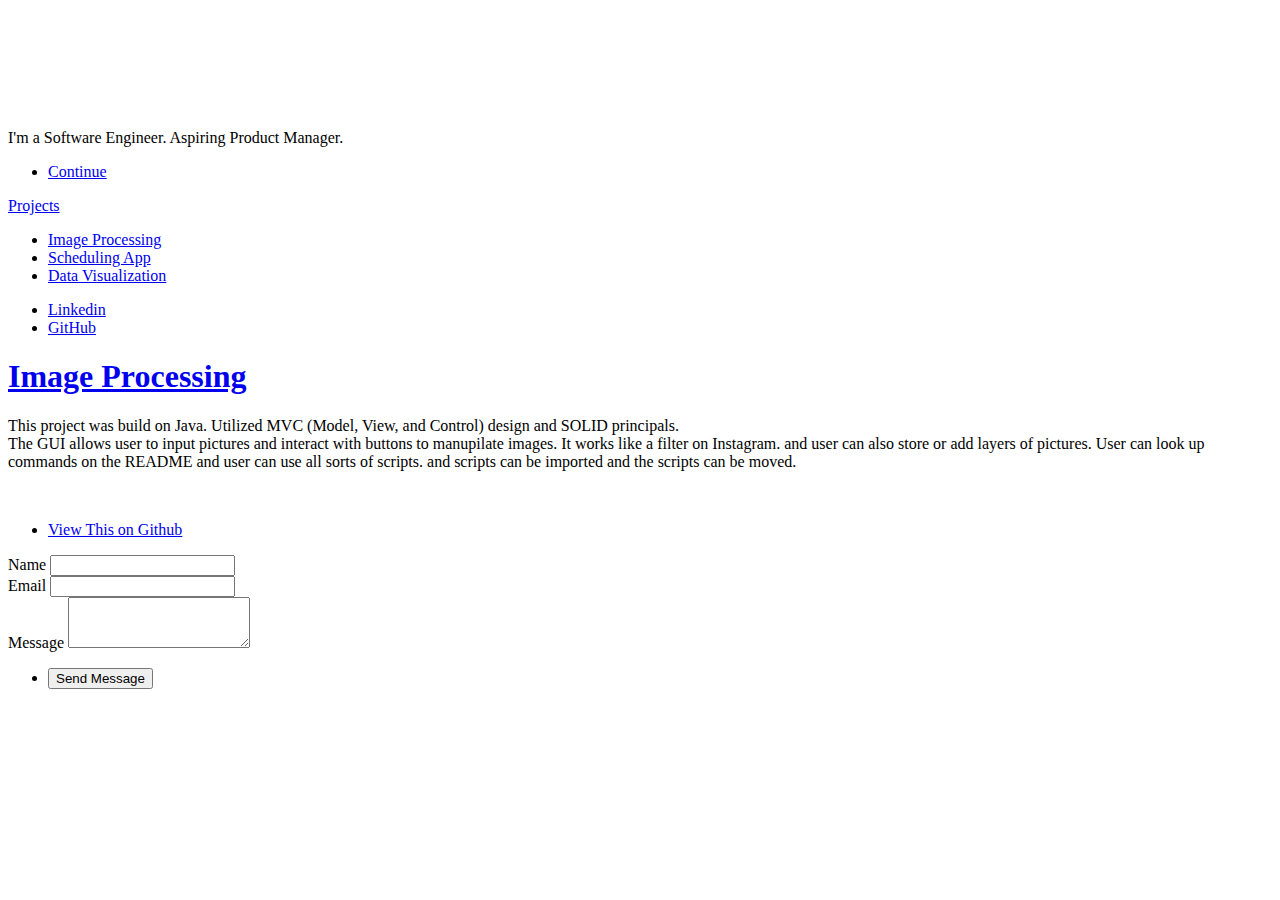
==== index.html @ 99e44b25 "commit" ====
<!DOCTYPE html>
<!--
	Massively by HTML5 UP
	html5up.net | @ajlkn
	Free for personal and commercial use under the CCA 3.0 license (html5up.net/license)
-->
<html>
  <head>
    <title>Katsu Nakanishi</title>
    <link rel="icon" type="image/png" href="images/letter-k.png" />
    <meta charset="utf-8" />
    <meta
      name="viewport"
      content="width=device-width, initial-scale=1, user-scalable=no"
    />
    <link rel="stylesheet" href="assets/css/main.css" />
    <noscript
      ><link rel="stylesheet" href="assets/css/noscript.css"
    /></noscript>
  </head>
  <body class="is-preload">
    <!-- Wrapper -->
    <div id="wrapper" class="fade-in">
      <!-- Intro -->
      <div id="intro">
        <h1>
          <svg
            id="logo"
            width="282"
            height="78"
            viewBox="0 0 282 78"
            fill="none"
            xmlns="http://www.w3.org/2000/svg"
          >
            <path
              d="M41.775 75L11.64 41.61V75H2.08502V1.815H11.64V35.73L41.88 1.815H53.955L20.775 38.46L54.27 75H41.775Z"
              stroke="white"
              stroke-width="3"
            />
            <path
              d="M61.3715 46.02C61.3715 40.14 62.5615 34.995 64.9415 30.585C67.3215 26.105 70.5765 22.64 74.7065 20.19C78.9065 17.74 83.5615 16.515 88.6715 16.515C93.7115 16.515 98.0865 17.6 101.796 19.77C105.506 21.94 108.271 24.67 110.091 27.96V17.46H119.751V75H110.091V64.29C108.201 67.65 105.366 70.45 101.586 72.69C97.8765 74.86 93.5365 75.945 88.5665 75.945C83.4565 75.945 78.8365 74.685 74.7065 72.165C70.5765 69.645 67.3215 66.11 64.9415 61.56C62.5615 57.01 61.3715 51.83 61.3715 46.02ZM110.091 46.125C110.091 41.785 109.216 38.005 107.466 34.785C105.716 31.565 103.336 29.115 100.326 27.435C97.3865 25.685 94.1315 24.81 90.5615 24.81C86.9915 24.81 83.7365 25.65 80.7965 27.33C77.8565 29.01 75.5115 31.46 73.7615 34.68C72.0115 37.9 71.1365 41.68 71.1365 46.02C71.1365 50.43 72.0115 54.28 73.7615 57.57C75.5115 60.79 77.8565 63.275 80.7965 65.025C83.7365 66.705 86.9915 67.545 90.5615 67.545C94.1315 67.545 97.3865 66.705 100.326 65.025C103.336 63.275 105.716 60.79 107.466 57.57C109.216 54.28 110.091 50.465 110.091 46.125Z"
              stroke="white"
              stroke-width="3"
            />
            <path
              d="M147.553 25.335V59.25C147.553 62.05 148.148 64.045 149.338 65.235C150.528 66.355 152.593 66.915 155.533 66.915H162.568V75H153.958C148.638 75 144.648 73.775 141.988 71.325C139.328 68.875 137.998 64.85 137.998 59.25V25.335H130.543V17.46H137.998V2.97H147.553V17.46H162.568V25.335H147.553Z"
              stroke="white"
              stroke-width="3"
            />
            <path
              d="M194.516 75.945C190.106 75.945 186.151 75.21 182.651 73.74C179.151 72.2 176.386 70.1 174.356 67.44C172.326 64.71 171.206 61.595 170.996 58.095H180.866C181.146 60.965 182.476 63.31 184.856 65.13C187.306 66.95 190.491 67.86 194.411 67.86C198.051 67.86 200.921 67.055 203.021 65.445C205.121 63.835 206.171 61.805 206.171 59.355C206.171 56.835 205.051 54.98 202.811 53.79C200.571 52.53 197.106 51.305 192.416 50.115C188.146 48.995 184.646 47.875 181.916 46.755C179.256 45.565 176.946 43.85 174.986 41.61C173.096 39.3 172.151 36.29 172.151 32.58C172.151 29.64 173.026 26.945 174.776 24.495C176.526 22.045 179.011 20.12 182.231 18.72C185.451 17.25 189.126 16.515 193.256 16.515C199.626 16.515 204.771 18.125 208.691 21.345C212.611 24.565 214.711 28.975 214.991 34.575H205.436C205.226 31.565 204.001 29.15 201.761 27.33C199.591 25.51 196.651 24.6 192.941 24.6C189.511 24.6 186.781 25.335 184.751 26.805C182.721 28.275 181.706 30.2 181.706 32.58C181.706 34.47 182.301 36.045 183.491 37.305C184.751 38.495 186.291 39.475 188.111 40.245C190.001 40.945 192.591 41.75 195.881 42.66C200.011 43.78 203.371 44.9 205.961 46.02C208.551 47.07 210.756 48.68 212.576 50.85C214.466 53.02 215.446 55.855 215.516 59.355C215.516 62.505 214.641 65.34 212.891 67.86C211.141 70.38 208.656 72.375 205.436 73.845C202.286 75.245 198.646 75.945 194.516 75.945Z"
              stroke="white"
              stroke-width="3"
            />
            <path
              d="M280.034 17.46V75H270.479V66.495C268.659 69.435 266.104 71.745 262.814 73.425C259.594 75.035 256.024 75.84 252.104 75.84C247.624 75.84 243.599 74.93 240.029 73.11C236.459 71.22 233.624 68.42 231.524 64.71C229.494 61 228.479 56.485 228.479 51.165V17.46H237.929V49.905C237.929 55.575 239.364 59.95 242.234 63.03C245.104 66.04 249.024 67.545 253.994 67.545C259.104 67.545 263.129 65.97 266.069 62.82C269.009 59.67 270.479 55.085 270.479 49.065V17.46H280.034Z"
              stroke="white"
              stroke-width="3"
            />
          </svg>
          <script src="app.js"></script>
        </h1>
        <p>I'm a Software Engineer. Aspiring Product Manager.</p>
        <ul class="actions">
          <li>
            <a
              href="#header"
              class="button icon solid solo fa-arrow-down scrolly"
              >Continue</a
            >
          </li>
        </ul>
      </div>

      <!-- Header -->
      <header id="header">
        <a href="index.html" class="logo">Projects</a>
      </header>

      <!-- Nav -->
      <nav id="nav">
        <ul class="links">
          <li class="active"><a href="index.html">Image Processing</a></li>
          <li><a href="schedule.html">Scheduling App</a></li>
          <li><a href="visualization.html">Data Visualization</a></li>
        </ul>
        <ul class="icons">
          <li>
            <a
              href="https://www.linkedin.com/in/katsu-nakanishi/"
              class="icon brands fa-linkedin"
              ><span class="label">Linkedin</span></a
            >
          </li>
          <li>
            <a href="https://github.com/katsuuuu" class="icon brands fa-github"
              ><span class="label">GitHub</span></a
            >
          </li>
        </ul>
      </nav>

      <!-- Main -->
      <div id="main">
        <!-- Featured Post -->
        <article class="post featured">
          <h1>
            <a href="https://github.com/katsuuuu/Image-Processing"
              >Image Processing</a
            >
          </h1>
          <p>
            This project was build on Java. Utilized MVC (Model, View, and
            Control) design and SOLID principals. <br />
            The GUI allows user to input pictures and interact with buttons to
            manupilate images. It works like a filter on Instagram. and user can
            also store or add layers of pictures. User can look up commands on
            the README and user can use all sorts of scripts. and scripts can be
            imported and the scripts can be moved.
          </p>
          <a class="image main"><img src="images/fish.jpeg" alt="" /></a>
          <a class="image"><img src="images/fishLowest.jpg" alt="" /></a>
          <a class="image"><img src="images/fishBlur.jpg" alt="" /></a>
          <a class="image"><img src="images/fishSharpen.jpg" alt="" /></a>
          <a class="image"><img src="images/fishGreyscale.jpg" alt="" /></a>
          <a class="image"><img src="images/fishSepia.jpg" alt="" /></a>
          <a class="image"><img src="images/fishMosaic10.png" alt="" /></a>
          <a class="image"><img src="images/fishMosaic100.png" alt="" /></a>
          <a class="image"><img src="images/fishMosaic1000.png" alt="" /></a>
          <ul class="actions special">
            <li>
              <a
                href="https://github.com/katsuuuu/Image-Processing"
                class="button large"
                >View This on Github</a
              >
            </li>
          </ul>
        </article>
      </div>

      <!-- Footer -->
      <footer id="footer">
        <section>
          <form
            method="post"
            action="https://formsubmit.co/nakanishi.katsu0804@gmail.com"
          >
            <div class="fields">
              <div class="field">
                <label for="name">Name</label>
                <input type="text" name="name" id="name" />
              </div>
              <div class="field">
                <label for="email">Email</label>
                <input type="text" name="email" id="email" />
              </div>
              <div class="field">
                <label for="message">Message</label>
                <textarea name="message" id="message" rows="3"></textarea>
              </div>
            </div>
            <ul class="actions">
              <li><input type="submit" value="Send Message" /></li>
            </ul>
          </form>
        </section>
      </footer>

      <!-- Copyright -->
      <div id="copyright"></div>
    </div>

    <!-- Scripts -->
    <script src="assets/js/jquery.min.js"></script>
    <script src="assets/js/jquery.scrollex.min.js"></script>
    <script src="assets/js/jquery.scrolly.min.js"></script>
    <script src="assets/js/browser.min.js"></script>
    <script src="assets/js/breakpoints.min.js"></script>
    <script src="assets/js/util.js"></script>
    <script src="assets/js/main.js"></script>
  </body>
</html>
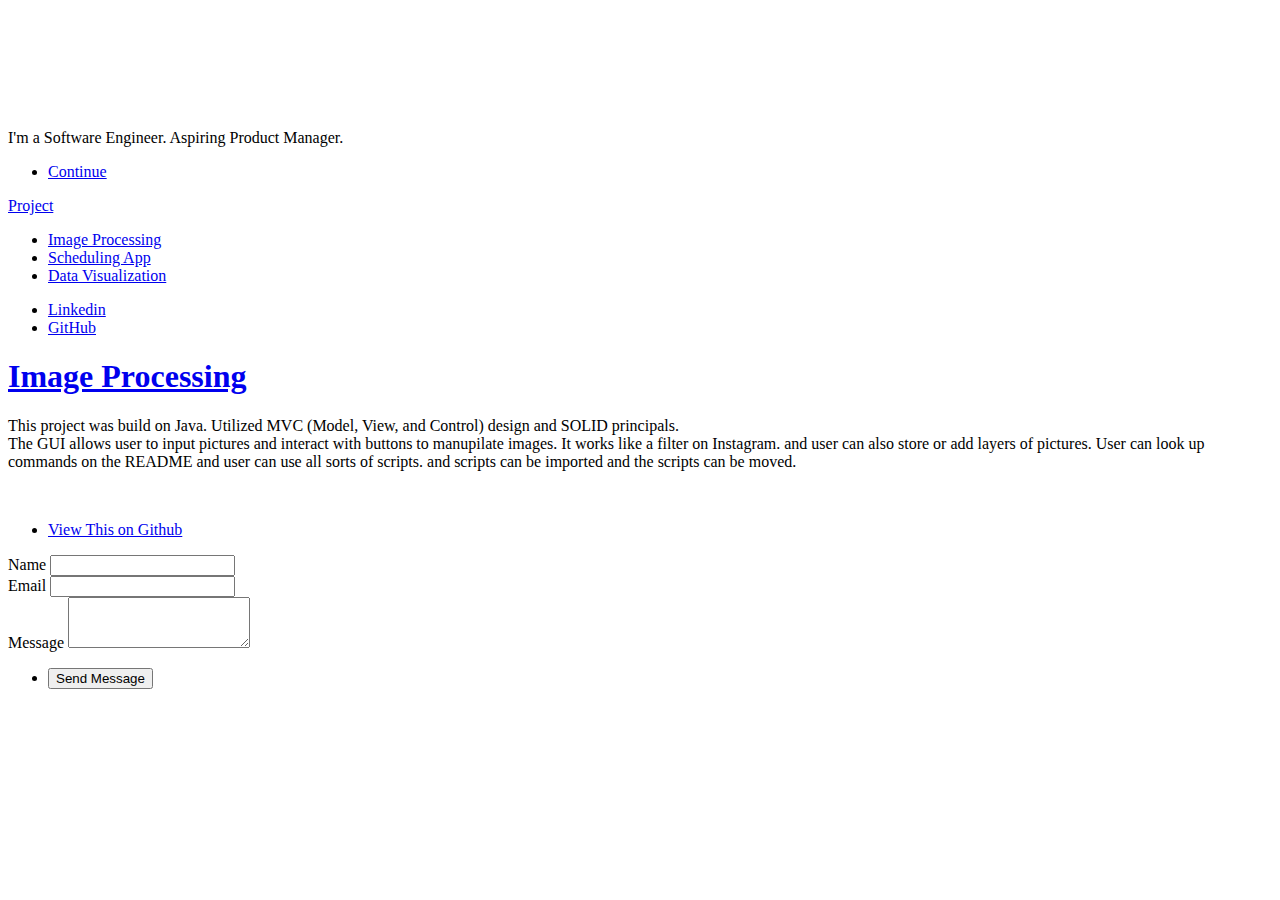
==== commit e733951d: "spell" ====
--- a/index.html
+++ b/index.html
@@ -74,7 +74,7 @@
 
       <!-- Header -->
       <header id="header">
-        <a href="index.html" class="logo">Projects</a>
+        <a href="index.html" class="logo">Project</a>
       </header>
 
       <!-- Nav -->
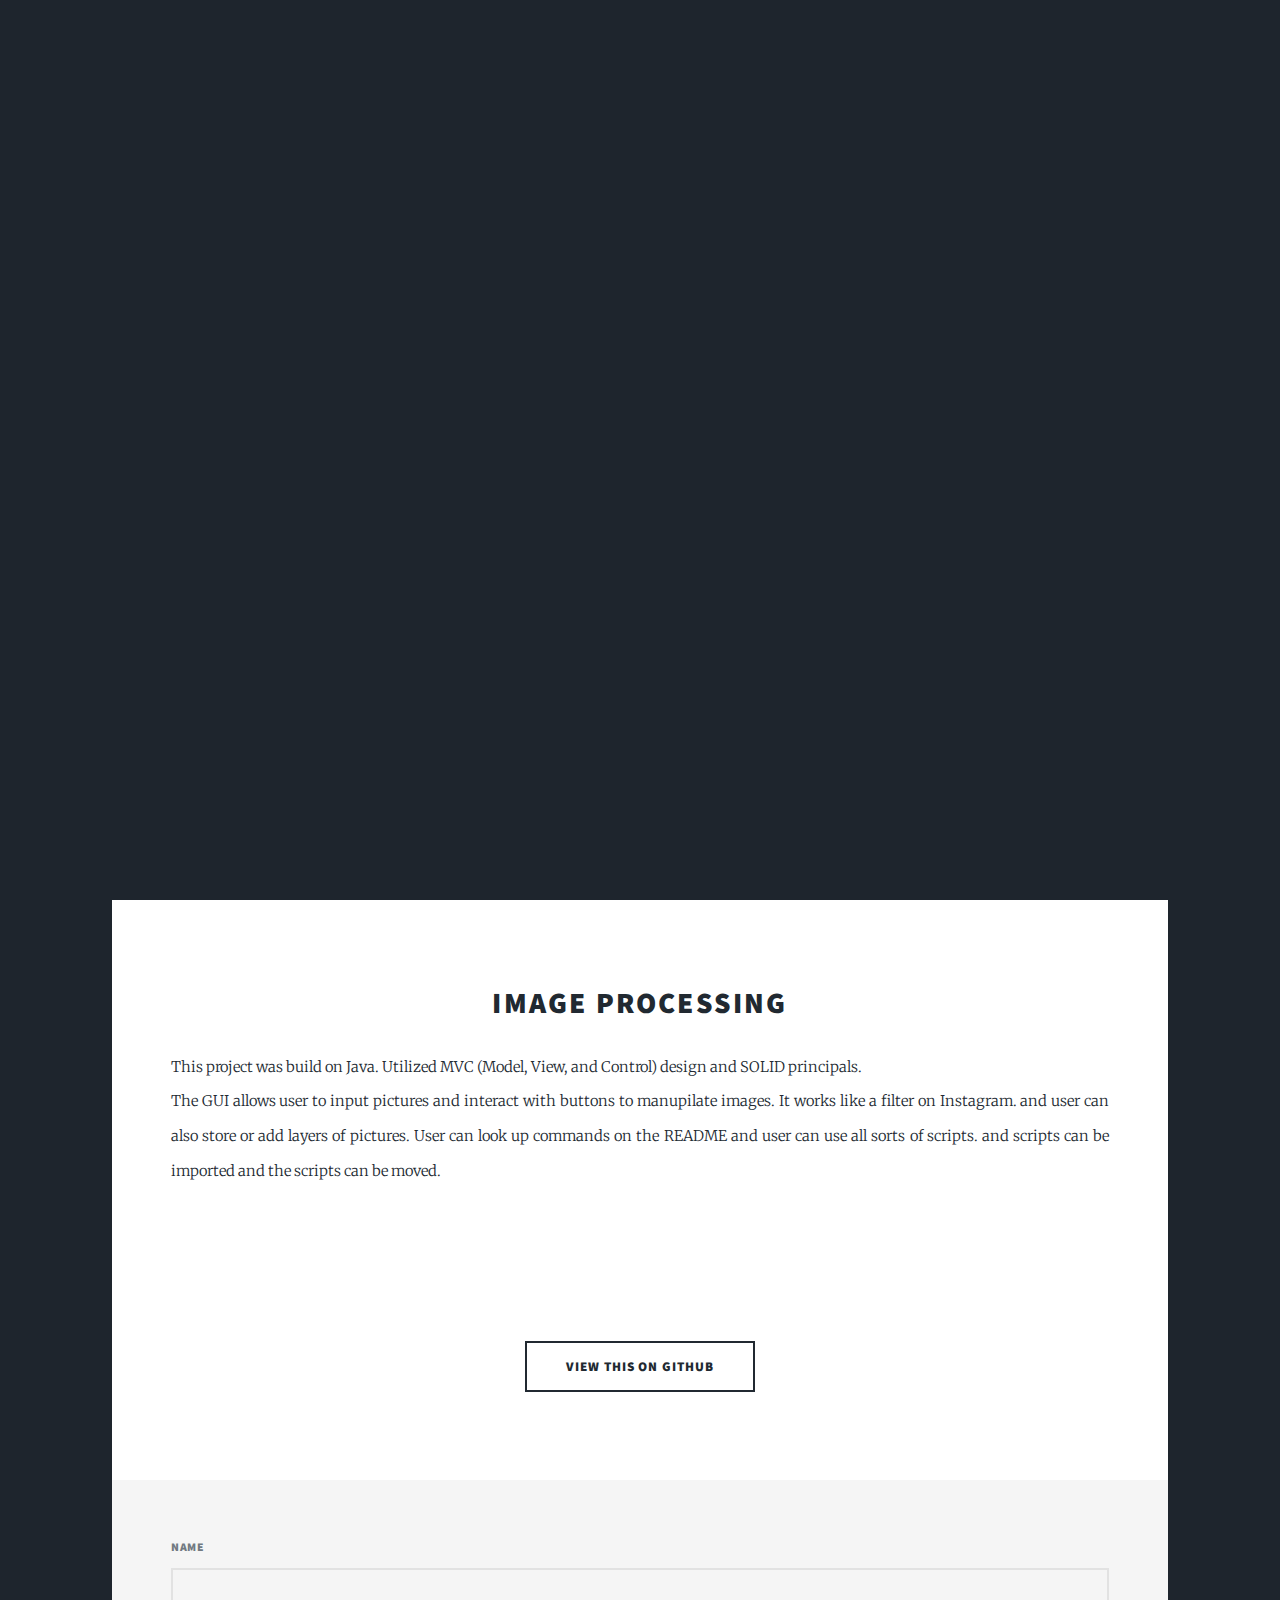
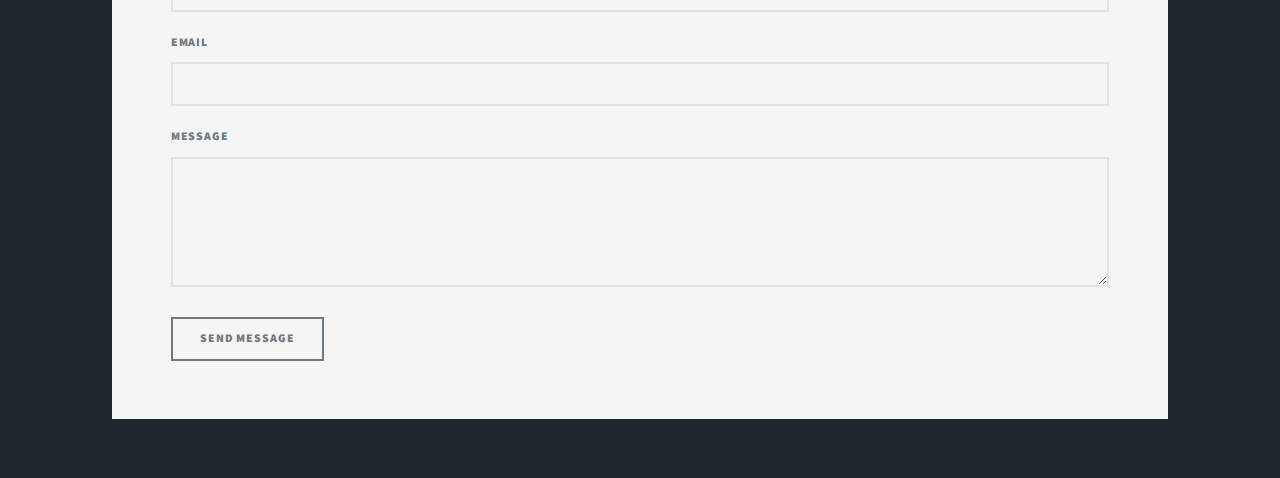
==== commit 5d9db276: "blog" ====
--- a/index.html
+++ b/index.html
@@ -1,12 +1,8 @@
 <!DOCTYPE html>
-<!--
-	Massively by HTML5 UP
-	html5up.net | @ajlkn
-	Free for personal and commercial use under the CCA 3.0 license (html5up.net/license)
--->
+<!-- Hi! -->
 <html>
   <head>
-    <title>Katsu Nakanishi</title>
+    <title>Katsu</title>
     <link rel="icon" type="image/png" href="images/letter-k.png" />
     <meta charset="utf-8" />
     <meta
@@ -60,7 +56,10 @@
           </svg>
           <script src="app.js"></script>
         </h1>
-        <p>I'm a Software Engineer. Aspiring Product Manager.</p>
+        <p>
+          Software Engineer <br />
+          iOS/Android | NFC | Wearable
+        </p>
         <ul class="actions">
           <li>
             <a
@@ -83,6 +82,7 @@
           <li class="active"><a href="index.html">Image Processing</a></li>
           <li><a href="schedule.html">Scheduling App</a></li>
           <li><a href="visualization.html">Data Visualization</a></li>
+          <li><a href="blog.html">Blog</a></li>
         </ul>
         <ul class="icons">
           <li>
@@ -124,9 +124,9 @@
           <a class="image"><img src="images/fishSharpen.jpg" alt="" /></a>
           <a class="image"><img src="images/fishGreyscale.jpg" alt="" /></a>
           <a class="image"><img src="images/fishSepia.jpg" alt="" /></a>
+          <a class="image"><img src="images/fishMosaic1000.png" alt="" /></a>
+          <a class="image"><img src="images/fishMosaic100.png" alt="" /></a>
           <a class="image"><img src="images/fishMosaic10.png" alt="" /></a>
-          <a class="image"><img src="images/fishMosaic100.png" alt="" /></a>
-          <a class="image"><img src="images/fishMosaic1000.png" alt="" /></a>
           <ul class="actions special">
             <li>
               <a
@@ -167,7 +167,6 @@
         </section>
       </footer>
 
-      <!-- Copyright -->
       <div id="copyright"></div>
     </div>
 
--- a/assets/css/main.css
+++ b/assets/css/main.css
@@ -0,0 +1,4851 @@
+@import url(fontawesome-all.min.css);
+@import url("https://fonts.googleapis.com/css?family=Merriweather:300,700,300italic,700italic|Source+Sans+Pro:900");
+
+html,
+body,
+div,
+span,
+applet,
+object,
+iframe,
+h1,
+h2,
+h3,
+h4,
+h5,
+h6,
+p,
+blockquote,
+pre,
+a,
+abbr,
+acronym,
+address,
+big,
+cite,
+code,
+del,
+dfn,
+em,
+img,
+ins,
+kbd,
+q,
+s,
+samp,
+small,
+strike,
+strong,
+sub,
+sup,
+tt,
+var,
+b,
+u,
+i,
+center,
+dl,
+dt,
+dd,
+ol,
+ul,
+li,
+fieldset,
+form,
+label,
+legend,
+table,
+caption,
+tbody,
+tfoot,
+thead,
+tr,
+th,
+td,
+article,
+aside,
+canvas,
+details,
+embed,
+figure,
+figcaption,
+footer,
+header,
+hgroup,
+menu,
+nav,
+output,
+ruby,
+section,
+summary,
+time,
+mark,
+audio,
+video {
+  margin: 0;
+  padding: 0;
+  border: 0;
+  font-size: 100%;
+  font: inherit;
+  vertical-align: baseline;
+}
+
+article,
+aside,
+details,
+figcaption,
+figure,
+footer,
+header,
+hgroup,
+menu,
+nav,
+section {
+  display: block;
+}
+
+body {
+  line-height: 1;
+}
+
+#logo {
+  position: absolute;
+  top: 50%;
+  left: 50%;
+  transform: translate(-50%, -50%);
+  animation: fill 0.3s ease forwards 1.5s;
+}
+
+#logo path:nth-child(1) {
+  stroke-dasharray: 373.59014892578125;
+  stroke-dashoffset: 373.59014892578125;
+  animation: line-anim 1s ease forwards;
+}
+#logo path:nth-child(2) {
+  stroke-dasharray: 369.2812805175781;
+  stroke-dashoffset: 369.2812805175781;
+  animation: line-anim 1s ease forwards 0.3s;
+}
+#logo path:nth-child(3) {
+  stroke-dasharray: 229.6507568359375;
+  stroke-dashoffset: 229.6507568359375;
+  animation: line-anim 1s ease forwards 0.6s;
+}
+#logo path:nth-child(4) {
+  stroke-dasharray: 305.38861083984375;
+  stroke-dashoffset: 305.38861083984375;
+  animation: line-anim 1s ease forwards 0.9s;
+}
+#logo path:nth-child(5) {
+  stroke-dasharray: 307.82635498046875;
+  stroke-dashoffset: 307.82635498046875;
+  animation: line-anim 1s ease forwards 0.9s;
+}
+
+@keyframes line-anim {
+  to {
+    stroke-dashoffset: 0;
+  }
+}
+
+@keyframes fill {
+  from {
+    fill: transparent;
+  }
+  to {
+    fill: white;
+  }
+}
+
+ol,
+ul {
+  list-style: none;
+}
+
+blockquote,
+q {
+  quotes: none;
+}
+
+blockquote:before,
+blockquote:after,
+q:before,
+q:after {
+  content: "";
+  content: none;
+}
+
+table {
+  border-collapse: collapse;
+  border-spacing: 0;
+}
+
+body {
+  -webkit-text-size-adjust: none;
+}
+
+mark {
+  background-color: transparent;
+  color: inherit;
+}
+
+input::-moz-focus-inner {
+  border: 0;
+  padding: 0;
+}
+
+input,
+select,
+textarea {
+  -moz-appearance: none;
+  -webkit-appearance: none;
+  -ms-appearance: none;
+  appearance: none;
+}
+
+/* Basic */
+
+@-ms-viewport {
+  width: device-width;
+}
+
+body {
+  -ms-overflow-style: scrollbar;
+}
+
+@media screen and (max-width: 480px) {
+  html,
+  body {
+    min-width: 320px;
+  }
+}
+
+html {
+  box-sizing: border-box;
+}
+
+*,
+*:before,
+*:after {
+  box-sizing: inherit;
+}
+
+body {
+  background-color: #1e252d;
+}
+
+body.is-preload *,
+body.is-preload *:before,
+body.is-preload *:after {
+  -moz-animation: none !important;
+  -webkit-animation: none !important;
+  -ms-animation: none !important;
+  animation: none !important;
+  -moz-transition: none !important;
+  -webkit-transition: none !important;
+  -ms-transition: none !important;
+  transition: none !important;
+}
+
+/* Type */
+
+html {
+  font-size: 16pt;
+}
+
+@media screen and (max-width: 1680px) {
+  html {
+    font-size: 12pt;
+  }
+}
+
+@media screen and (max-width: 1280px) {
+  html {
+    font-size: 11pt;
+  }
+}
+
+@media screen and (max-width: 360px) {
+  html {
+    font-size: 10pt;
+  }
+}
+
+body {
+  color: #212931;
+}
+
+body,
+input,
+select,
+textarea {
+  font-family: "Merriweather", Georgia, serif;
+  font-weight: 300;
+  font-size: 1rem;
+  line-height: 2.375;
+}
+
+a {
+  -moz-transition: color 0.2s ease-in-out, background-color 0.2s ease-in-out,
+    border-color 0.2s ease-in-out, box-shadow 0.2s ease-in-out;
+  -webkit-transition: color 0.2s ease-in-out, background-color 0.2s ease-in-out,
+    border-color 0.2s ease-in-out, box-shadow 0.2s ease-in-out;
+  -ms-transition: color 0.2s ease-in-out, background-color 0.2s ease-in-out,
+    border-color 0.2s ease-in-out, box-shadow 0.2s ease-in-out;
+  transition: color 0.2s ease-in-out, background-color 0.2s ease-in-out,
+    border-color 0.2s ease-in-out, box-shadow 0.2s ease-in-out;
+  border-bottom: dotted 1px;
+  text-decoration: none;
+}
+
+a:hover {
+  border-bottom-color: transparent;
+}
+
+strong,
+b {
+  font-weight: 600;
+}
+
+em,
+i {
+  font-style: italic;
+}
+
+p {
+  text-align: justify;
+  margin: 0 0 2rem 0;
+}
+
+h1,
+h2,
+h3,
+h4,
+h5,
+h6 {
+  font-family: "Source Sans Pro", Helvetica, sans-serif;
+  font-weight: 900;
+  line-height: 1.5;
+  letter-spacing: 0.075em;
+  text-transform: uppercase;
+  margin: 0 0 1rem 0;
+}
+
+h1 a,
+h2 a,
+h3 a,
+h4 a,
+h5 a,
+h6 a {
+  border-bottom: 0;
+  color: inherit;
+  text-decoration: none;
+}
+
+h1 {
+  font-size: 2rem;
+  line-height: 1.1;
+  margin: 0 0 2rem 0;
+}
+
+h2 {
+  font-size: 1.75rem;
+  line-height: 1.3;
+  margin: 0 0 1.5rem 0;
+}
+
+h3 {
+  font-size: 1.25rem;
+  margin: 0 0 1.5rem 0;
+}
+
+h4 {
+  font-size: 1rem;
+}
+
+h5 {
+  font-size: 0.9rem;
+}
+
+h6 {
+  font-size: 0.8rem;
+}
+
+sub {
+  font-size: 0.8rem;
+  position: relative;
+  top: 0.5rem;
+}
+
+sup {
+  font-size: 0.8rem;
+  position: relative;
+  top: -0.5rem;
+}
+
+blockquote {
+  border-left: solid 4px;
+  font-style: italic;
+  margin: 0 0 2rem 0;
+  padding: 0.5rem 0 0.5rem 2rem;
+}
+
+code {
+  border: solid 2px;
+  font-family: "Courier New", monospace;
+  font-size: 0.9rem;
+  margin: 0 0.25rem;
+  padding: 0.25rem 0.65rem;
+}
+
+pre {
+  -webkit-overflow-scrolling: touch;
+  font-family: "Courier New", monospace;
+  font-size: 0.9rem;
+  margin: 0 0 2rem 0;
+}
+
+pre code {
+  display: block;
+  line-height: 1.75;
+  padding: 1rem 1.5rem;
+  overflow-x: auto;
+}
+
+hr {
+  border: 0;
+  border-bottom: solid 2px;
+  margin: 3rem 0;
+}
+
+hr.major {
+  margin: 5rem 0;
+}
+
+.align-left {
+  text-align: left;
+}
+
+.align-center {
+  text-align: center;
+}
+
+.align-right {
+  text-align: right;
+}
+
+input,
+select,
+textarea {
+  color: #212931;
+}
+
+a {
+  color: #212931;
+  border-bottom-color: rgba(33, 41, 49, 0.5);
+}
+
+a:hover {
+  border-bottom-color: transparent;
+  color: #18bfef !important;
+}
+
+strong,
+b {
+  color: #212931;
+}
+
+h1,
+h2,
+h3,
+h4,
+h5,
+h6 {
+  color: #212931;
+}
+
+blockquote {
+  border-left-color: #eeeeee;
+}
+
+code {
+  background: rgba(220, 220, 220, 0.25);
+  border-color: #eeeeee;
+}
+
+hr {
+  border-bottom-color: #eeeeee;
+}
+
+/* Row */
+
+.row {
+  display: flex;
+  flex-wrap: wrap;
+  box-sizing: border-box;
+  align-items: stretch;
+}
+
+.row > * {
+  box-sizing: border-box;
+}
+
+.row.gtr-uniform > * > :last-child {
+  margin-bottom: 0;
+}
+
+.row.aln-left {
+  justify-content: flex-start;
+}
+
+.row.aln-center {
+  justify-content: center;
+}
+
+.row.aln-right {
+  justify-content: flex-end;
+}
+
+.row.aln-top {
+  align-items: flex-start;
+}
+
+.row.aln-middle {
+  align-items: center;
+}
+
+.row.aln-bottom {
+  align-items: flex-end;
+}
+
+.row > .imp {
+  order: -1;
+}
+
+.row > .col-1 {
+  width: 8.33333%;
+}
+
+.row > .off-1 {
+  margin-left: 8.33333%;
+}
+
+.row > .col-2 {
+  width: 16.66667%;
+}
+
+.row > .off-2 {
+  margin-left: 16.66667%;
+}
+
+.row > .col-3 {
+  width: 25%;
+}
+
+.row > .off-3 {
+  margin-left: 25%;
+}
+
+.row > .col-4 {
+  width: 33.33333%;
+}
+
+.row > .off-4 {
+  margin-left: 33.33333%;
+}
+
+.row > .col-5 {
+  width: 41.66667%;
+}
+
+.row > .off-5 {
+  margin-left: 41.66667%;
+}
+
+.row > .col-6 {
+  width: 50%;
+}
+
+.row > .off-6 {
+  margin-left: 50%;
+}
+
+.row > .col-7 {
+  width: 58.33333%;
+}
+
+.row > .off-7 {
+  margin-left: 58.33333%;
+}
+
+.row > .col-8 {
+  width: 66.66667%;
+}
+
+.row > .off-8 {
+  margin-left: 66.66667%;
+}
+
+.row > .col-9 {
+  width: 75%;
+}
+
+.row > .off-9 {
+  margin-left: 75%;
+}
+
+.row > .col-10 {
+  width: 83.33333%;
+}
+
+.row > .off-10 {
+  margin-left: 83.33333%;
+}
+
+.row > .col-11 {
+  width: 91.66667%;
+}
+
+.row > .off-11 {
+  margin-left: 91.66667%;
+}
+
+.row > .col-12 {
+  width: 100%;
+}
+
+.row > .off-12 {
+  margin-left: 100%;
+}
+
+.row.gtr-0 {
+  margin-top: 0;
+  margin-left: 0rem;
+}
+
+.row.gtr-0 > * {
+  padding: 0 0 0 0rem;
+}
+
+.row.gtr-0.gtr-uniform {
+  margin-top: 0rem;
+}
+
+.row.gtr-0.gtr-uniform > * {
+  padding-top: 0rem;
+}
+
+.row.gtr-25 {
+  margin-top: 0;
+  margin-left: -0.375rem;
+}
+
+.row.gtr-25 > * {
+  padding: 0 0 0 0.375rem;
+}
+
+.row.gtr-25.gtr-uniform {
+  margin-top: -0.375rem;
+}
+
+.row.gtr-25.gtr-uniform > * {
+  padding-top: 0.375rem;
+}
+
+.row.gtr-50 {
+  margin-top: 0;
+  margin-left: -0.75rem;
+}
+
+.row.gtr-50 > * {
+  padding: 0 0 0 0.75rem;
+}
+
+.row.gtr-50.gtr-uniform {
+  margin-top: -0.75rem;
+}
+
+.row.gtr-50.gtr-uniform > * {
+  padding-top: 0.75rem;
+}
+
+.row {
+  margin-top: 0;
+  margin-left: -1.5rem;
+}
+
+.row > * {
+  padding: 0 0 0 1.5rem;
+}
+
+.row.gtr-uniform {
+  margin-top: -1.5rem;
+}
+
+.row.gtr-uniform > * {
+  padding-top: 1.5rem;
+}
+
+.row.gtr-150 {
+  margin-top: 0;
+  margin-left: -2.25rem;
+}
+
+.row.gtr-150 > * {
+  padding: 0 0 0 2.25rem;
+}
+
+.row.gtr-150.gtr-uniform {
+  margin-top: -2.25rem;
+}
+
+.row.gtr-150.gtr-uniform > * {
+  padding-top: 2.25rem;
+}
+
+.row.gtr-200 {
+  margin-top: 0;
+  margin-left: -3rem;
+}
+
+.row.gtr-200 > * {
+  padding: 0 0 0 3rem;
+}
+
+.row.gtr-200.gtr-uniform {
+  margin-top: -3rem;
+}
+
+.row.gtr-200.gtr-uniform > * {
+  padding-top: 3rem;
+}
+
+@media screen and (max-width: 1680px) {
+  .row {
+    display: flex;
+    flex-wrap: wrap;
+    box-sizing: border-box;
+    align-items: stretch;
+  }
+
+  .row > * {
+    box-sizing: border-box;
+  }
+
+  .row.gtr-uniform > * > :last-child {
+    margin-bottom: 0;
+  }
+
+  .row.aln-left {
+    justify-content: flex-start;
+  }
+
+  .row.aln-center {
+    justify-content: center;
+  }
+
+  .row.aln-right {
+    justify-content: flex-end;
+  }
+
+  .row.aln-top {
+    align-items: flex-start;
+  }
+
+  .row.aln-middle {
+    align-items: center;
+  }
+
+  .row.aln-bottom {
+    align-items: flex-end;
+  }
+
+  .row > .imp-xlarge {
+    order: -1;
+  }
+
+  .row > .col-1-xlarge {
+    width: 8.33333%;
+  }
+
+  .row > .off-1-xlarge {
+    margin-left: 8.33333%;
+  }
+
+  .row > .col-2-xlarge {
+    width: 16.66667%;
+  }
+
+  .row > .off-2-xlarge {
+    margin-left: 16.66667%;
+  }
+
+  .row > .col-3-xlarge {
+    width: 25%;
+  }
+
+  .row > .off-3-xlarge {
+    margin-left: 25%;
+  }
+
+  .row > .col-4-xlarge {
+    width: 33.33333%;
+  }
+
+  .row > .off-4-xlarge {
+    margin-left: 33.33333%;
+  }
+
+  .row > .col-5-xlarge {
+    width: 41.66667%;
+  }
+
+  .row > .off-5-xlarge {
+    margin-left: 41.66667%;
+  }
+
+  .row > .col-6-xlarge {
+    width: 50%;
+  }
+
+  .row > .off-6-xlarge {
+    margin-left: 50%;
+  }
+
+  .row > .col-7-xlarge {
+    width: 58.33333%;
+  }
+
+  .row > .off-7-xlarge {
+    margin-left: 58.33333%;
+  }
+
+  .row > .col-8-xlarge {
+    width: 66.66667%;
+  }
+
+  .row > .off-8-xlarge {
+    margin-left: 66.66667%;
+  }
+
+  .row > .col-9-xlarge {
+    width: 75%;
+  }
+
+  .row > .off-9-xlarge {
+    margin-left: 75%;
+  }
+
+  .row > .col-10-xlarge {
+    width: 83.33333%;
+  }
+
+  .row > .off-10-xlarge {
+    margin-left: 83.33333%;
+  }
+
+  .row > .col-11-xlarge {
+    width: 91.66667%;
+  }
+
+  .row > .off-11-xlarge {
+    margin-left: 91.66667%;
+  }
+
+  .row > .col-12-xlarge {
+    width: 100%;
+  }
+
+  .row > .off-12-xlarge {
+    margin-left: 100%;
+  }
+
+  .row.gtr-0 {
+    margin-top: 0;
+    margin-left: 0rem;
+  }
+
+  .row.gtr-0 > * {
+    padding: 0 0 0 0rem;
+  }
+
+  .row.gtr-0.gtr-uniform {
+    margin-top: 0rem;
+  }
+
+  .row.gtr-0.gtr-uniform > * {
+    padding-top: 0rem;
+  }
+
+  .row.gtr-25 {
+    margin-top: 0;
+    margin-left: -0.375rem;
+  }
+
+  .row.gtr-25 > * {
+    padding: 0 0 0 0.375rem;
+  }
+
+  .row.gtr-25.gtr-uniform {
+    margin-top: -0.375rem;
+  }
+
+  .row.gtr-25.gtr-uniform > * {
+    padding-top: 0.375rem;
+  }
+
+  .row.gtr-50 {
+    margin-top: 0;
+    margin-left: -0.75rem;
+  }
+
+  .row.gtr-50 > * {
+    padding: 0 0 0 0.75rem;
+  }
+
+  .row.gtr-50.gtr-uniform {
+    margin-top: -0.75rem;
+  }
+
+  .row.gtr-50.gtr-uniform > * {
+    padding-top: 0.75rem;
+  }
+
+  .row {
+    margin-top: 0;
+    margin-left: -1.5rem;
+  }
+
+  .row > * {
+    padding: 0 0 0 1.5rem;
+  }
+
+  .row.gtr-uniform {
+    margin-top: -1.5rem;
+  }
+
+  .row.gtr-uniform > * {
+    padding-top: 1.5rem;
+  }
+
+  .row.gtr-150 {
+    margin-top: 0;
+    margin-left: -2.25rem;
+  }
+
+  .row.gtr-150 > * {
+    padding: 0 0 0 2.25rem;
+  }
+
+  .row.gtr-150.gtr-uniform {
+    margin-top: -2.25rem;
+  }
+
+  .row.gtr-150.gtr-uniform > * {
+    padding-top: 2.25rem;
+  }
+
+  .row.gtr-200 {
+    margin-top: 0;
+    margin-left: -3rem;
+  }
+
+  .row.gtr-200 > * {
+    padding: 0 0 0 3rem;
+  }
+
+  .row.gtr-200.gtr-uniform {
+    margin-top: -3rem;
+  }
+
+  .row.gtr-200.gtr-uniform > * {
+    padding-top: 3rem;
+  }
+}
+
+@media screen and (max-width: 1280px) {
+  .row {
+    display: flex;
+    flex-wrap: wrap;
+    box-sizing: border-box;
+    align-items: stretch;
+  }
+
+  .row > * {
+    box-sizing: border-box;
+  }
+
+  .row.gtr-uniform > * > :last-child {
+    margin-bottom: 0;
+  }
+
+  .row.aln-left {
+    justify-content: flex-start;
+  }
+
+  .row.aln-center {
+    justify-content: center;
+  }
+
+  .row.aln-right {
+    justify-content: flex-end;
+  }
+
+  .row.aln-top {
+    align-items: flex-start;
+  }
+
+  .row.aln-middle {
+    align-items: center;
+  }
+
+  .row.aln-bottom {
+    align-items: flex-end;
+  }
+
+  .row > .imp-large {
+    order: -1;
+  }
+
+  .row > .col-1-large {
+    width: 8.33333%;
+  }
+
+  .row > .off-1-large {
+    margin-left: 8.33333%;
+  }
+
+  .row > .col-2-large {
+    width: 16.66667%;
+  }
+
+  .row > .off-2-large {
+    margin-left: 16.66667%;
+  }
+
+  .row > .col-3-large {
+    width: 25%;
+  }
+
+  .row > .off-3-large {
+    margin-left: 25%;
+  }
+
+  .row > .col-4-large {
+    width: 33.33333%;
+  }
+
+  .row > .off-4-large {
+    margin-left: 33.33333%;
+  }
+
+  .row > .col-5-large {
+    width: 41.66667%;
+  }
+
+  .row > .off-5-large {
+    margin-left: 41.66667%;
+  }
+
+  .row > .col-6-large {
+    width: 50%;
+  }
+
+  .row > .off-6-large {
+    margin-left: 50%;
+  }
+
+  .row > .col-7-large {
+    width: 58.33333%;
+  }
+
+  .row > .off-7-large {
+    margin-left: 58.33333%;
+  }
+
+  .row > .col-8-large {
+    width: 66.66667%;
+  }
+
+  .row > .off-8-large {
+    margin-left: 66.66667%;
+  }
+
+  .row > .col-9-large {
+    width: 75%;
+  }
+
+  .row > .off-9-large {
+    margin-left: 75%;
+  }
+
+  .row > .col-10-large {
+    width: 83.33333%;
+  }
+
+  .row > .off-10-large {
+    margin-left: 83.33333%;
+  }
+
+  .row > .col-11-large {
+    width: 91.66667%;
+  }
+
+  .row > .off-11-large {
+    margin-left: 91.66667%;
+  }
+
+  .row > .col-12-large {
+    width: 100%;
+  }
+
+  .row > .off-12-large {
+    margin-left: 100%;
+  }
+
+  .row.gtr-0 {
+    margin-top: 0;
+    margin-left: 0rem;
+  }
+
+  .row.gtr-0 > * {
+    padding: 0 0 0 0rem;
+  }
+
+  .row.gtr-0.gtr-uniform {
+    margin-top: 0rem;
+  }
+
+  .row.gtr-0.gtr-uniform > * {
+    padding-top: 0rem;
+  }
+
+  .row.gtr-25 {
+    margin-top: 0;
+    margin-left: -0.375rem;
+  }
+
+  .row.gtr-25 > * {
+    padding: 0 0 0 0.375rem;
+  }
+
+  .row.gtr-25.gtr-uniform {
+    margin-top: -0.375rem;
+  }
+
+  .row.gtr-25.gtr-uniform > * {
+    padding-top: 0.375rem;
+  }
+
+  .row.gtr-50 {
+    margin-top: 0;
+    margin-left: -0.75rem;
+  }
+
+  .row.gtr-50 > * {
+    padding: 0 0 0 0.75rem;
+  }
+
+  .row.gtr-50.gtr-uniform {
+    margin-top: -0.75rem;
+  }
+
+  .row.gtr-50.gtr-uniform > * {
+    padding-top: 0.75rem;
+  }
+
+  .row {
+    margin-top: 0;
+    margin-left: -1.5rem;
+  }
+
+  .row > * {
+    padding: 0 0 0 1.5rem;
+  }
+
+  .row.gtr-uniform {
+    margin-top: -1.5rem;
+  }
+
+  .row.gtr-uniform > * {
+    padding-top: 1.5rem;
+  }
+
+  .row.gtr-150 {
+    margin-top: 0;
+    margin-left: -2.25rem;
+  }
+
+  .row.gtr-150 > * {
+    padding: 0 0 0 2.25rem;
+  }
+
+  .row.gtr-150.gtr-uniform {
+    margin-top: -2.25rem;
+  }
+
+  .row.gtr-150.gtr-uniform > * {
+    padding-top: 2.25rem;
+  }
+
+  .row.gtr-200 {
+    margin-top: 0;
+    margin-left: -3rem;
+  }
+
+  .row.gtr-200 > * {
+    padding: 0 0 0 3rem;
+  }
+
+  .row.gtr-200.gtr-uniform {
+    margin-top: -3rem;
+  }
+
+  .row.gtr-200.gtr-uniform > * {
+    padding-top: 3rem;
+  }
+}
+
+@media screen and (max-width: 980px) {
+  .row {
+    display: flex;
+    flex-wrap: wrap;
+    box-sizing: border-box;
+    align-items: stretch;
+  }
+
+  .row > * {
+    box-sizing: border-box;
+  }
+
+  .row.gtr-uniform > * > :last-child {
+    margin-bottom: 0;
+  }
+
+  .row.aln-left {
+    justify-content: flex-start;
+  }
+
+  .row.aln-center {
+    justify-content: center;
+  }
+
+  .row.aln-right {
+    justify-content: flex-end;
+  }
+
+  .row.aln-top {
+    align-items: flex-start;
+  }
+
+  .row.aln-middle {
+    align-items: center;
+  }
+
+  .row.aln-bottom {
+    align-items: flex-end;
+  }
+
+  .row > .imp-medium {
+    order: -1;
+  }
+
+  .row > .col-1-medium {
+    width: 8.33333%;
+  }
+
+  .row > .off-1-medium {
+    margin-left: 8.33333%;
+  }
+
+  .row > .col-2-medium {
+    width: 16.66667%;
+  }
+
+  .row > .off-2-medium {
+    margin-left: 16.66667%;
+  }
+
+  .row > .col-3-medium {
+    width: 25%;
+  }
+
+  .row > .off-3-medium {
+    margin-left: 25%;
+  }
+
+  .row > .col-4-medium {
+    width: 33.33333%;
+  }
+
+  .row > .off-4-medium {
+    margin-left: 33.33333%;
+  }
+
+  .row > .col-5-medium {
+    width: 41.66667%;
+  }
+
+  .row > .off-5-medium {
+    margin-left: 41.66667%;
+  }
+
+  .row > .col-6-medium {
+    width: 50%;
+  }
+
+  .row > .off-6-medium {
+    margin-left: 50%;
+  }
+
+  .row > .col-7-medium {
+    width: 58.33333%;
+  }
+
+  .row > .off-7-medium {
+    margin-left: 58.33333%;
+  }
+
+  .row > .col-8-medium {
+    width: 66.66667%;
+  }
+
+  .row > .off-8-medium {
+    margin-left: 66.66667%;
+  }
+
+  .row > .col-9-medium {
+    width: 75%;
+  }
+
+  .row > .off-9-medium {
+    margin-left: 75%;
+  }
+
+  .row > .col-10-medium {
+    width: 83.33333%;
+  }
+
+  .row > .off-10-medium {
+    margin-left: 83.33333%;
+  }
+
+  .row > .col-11-medium {
+    width: 91.66667%;
+  }
+
+  .row > .off-11-medium {
+    margin-left: 91.66667%;
+  }
+
+  .row > .col-12-medium {
+    width: 100%;
+  }
+
+  .row > .off-12-medium {
+    margin-left: 100%;
+  }
+
+  .row.gtr-0 {
+    margin-top: 0;
+    margin-left: 0rem;
+  }
+
+  .row.gtr-0 > * {
+    padding: 0 0 0 0rem;
+  }
+
+  .row.gtr-0.gtr-uniform {
+    margin-top: 0rem;
+  }
+
+  .row.gtr-0.gtr-uniform > * {
+    padding-top: 0rem;
+  }
+
+  .row.gtr-25 {
+    margin-top: 0;
+    margin-left: -0.375rem;
+  }
+
+  .row.gtr-25 > * {
+    padding: 0 0 0 0.375rem;
+  }
+
+  .row.gtr-25.gtr-uniform {
+    margin-top: -0.375rem;
+  }
+
+  .row.gtr-25.gtr-uniform > * {
+    padding-top: 0.375rem;
+  }
+
+  .row.gtr-50 {
+    margin-top: 0;
+    margin-left: -0.75rem;
+  }
+
+  .row.gtr-50 > * {
+    padding: 0 0 0 0.75rem;
+  }
+
+  .row.gtr-50.gtr-uniform {
+    margin-top: -0.75rem;
+  }
+
+  .row.gtr-50.gtr-uniform > * {
+    padding-top: 0.75rem;
+  }
+
+  .row {
+    margin-top: 0;
+    margin-left: -1.5rem;
+  }
+
+  .row > * {
+    padding: 0 0 0 1.5rem;
+  }
+
+  .row.gtr-uniform {
+    margin-top: -1.5rem;
+  }
+
+  .row.gtr-uniform > * {
+    padding-top: 1.5rem;
+  }
+
+  .row.gtr-150 {
+    margin-top: 0;
+    margin-left: -2.25rem;
+  }
+
+  .row.gtr-150 > * {
+    padding: 0 0 0 2.25rem;
+  }
+
+  .row.gtr-150.gtr-uniform {
+    margin-top: -2.25rem;
+  }
+
+  .row.gtr-150.gtr-uniform > * {
+    padding-top: 2.25rem;
+  }
+
+  .row.gtr-200 {
+    margin-top: 0;
+    margin-left: -3rem;
+  }
+
+  .row.gtr-200 > * {
+    padding: 0 0 0 3rem;
+  }
+
+  .row.gtr-200.gtr-uniform {
+    margin-top: -3rem;
+  }
+
+  .row.gtr-200.gtr-uniform > * {
+    padding-top: 3rem;
+  }
+}
+
+@media screen and (max-width: 736px) {
+  .row {
+    display: flex;
+    flex-wrap: wrap;
+    box-sizing: border-box;
+    align-items: stretch;
+  }
+
+  .row > * {
+    box-sizing: border-box;
+  }
+
+  .row.gtr-uniform > * > :last-child {
+    margin-bottom: 0;
+  }
+
+  .row.aln-left {
+    justify-content: flex-start;
+  }
+
+  .row.aln-center {
+    justify-content: center;
+  }
+
+  .row.aln-right {
+    justify-content: flex-end;
+  }
+
+  .row.aln-top {
+    align-items: flex-start;
+  }
+
+  .row.aln-middle {
+    align-items: center;
+  }
+
+  .row.aln-bottom {
+    align-items: flex-end;
+  }
+
+  .row > .imp-small {
+    order: -1;
+  }
+
+  .row > .col-1-small {
+    width: 8.33333%;
+  }
+
+  .row > .off-1-small {
+    margin-left: 8.33333%;
+  }
+
+  .row > .col-2-small {
+    width: 16.66667%;
+  }
+
+  .row > .off-2-small {
+    margin-left: 16.66667%;
+  }
+
+  .row > .col-3-small {
+    width: 25%;
+  }
+
+  .row > .off-3-small {
+    margin-left: 25%;
+  }
+
+  .row > .col-4-small {
+    width: 33.33333%;
+  }
+
+  .row > .off-4-small {
+    margin-left: 33.33333%;
+  }
+
+  .row > .col-5-small {
+    width: 41.66667%;
+  }
+
+  .row > .off-5-small {
+    margin-left: 41.66667%;
+  }
+
+  .row > .col-6-small {
+    width: 50%;
+  }
+
+  .row > .off-6-small {
+    margin-left: 50%;
+  }
+
+  .row > .col-7-small {
+    width: 58.33333%;
+  }
+
+  .row > .off-7-small {
+    margin-left: 58.33333%;
+  }
+
+  .row > .col-8-small {
+    width: 66.66667%;
+  }
+
+  .row > .off-8-small {
+    margin-left: 66.66667%;
+  }
+
+  .row > .col-9-small {
+    width: 75%;
+  }
+
+  .row > .off-9-small {
+    margin-left: 75%;
+  }
+
+  .row > .col-10-small {
+    width: 83.33333%;
+  }
+
+  .row > .off-10-small {
+    margin-left: 83.33333%;
+  }
+
+  .row > .col-11-small {
+    width: 91.66667%;
+  }
+
+  .row > .off-11-small {
+    margin-left: 91.66667%;
+  }
+
+  .row > .col-12-small {
+    width: 100%;
+  }
+
+  .row > .off-12-small {
+    margin-left: 100%;
+  }
+
+  .row.gtr-0 {
+    margin-top: 0;
+    margin-left: 0rem;
+  }
+
+  .row.gtr-0 > * {
+    padding: 0 0 0 0rem;
+  }
+
+  .row.gtr-0.gtr-uniform {
+    margin-top: 0rem;
+  }
+
+  .row.gtr-0.gtr-uniform > * {
+    padding-top: 0rem;
+  }
+
+  .row.gtr-25 {
+    margin-top: 0;
+    margin-left: -0.375rem;
+  }
+
+  .row.gtr-25 > * {
+    padding: 0 0 0 0.375rem;
+  }
+
+  .row.gtr-25.gtr-uniform {
+    margin-top: -0.375rem;
+  }
+
+  .row.gtr-25.gtr-uniform > * {
+    padding-top: 0.375rem;
+  }
+
+  .row.gtr-50 {
+    margin-top: 0;
+    margin-left: -0.75rem;
+  }
+
+  .row.gtr-50 > * {
+    padding: 0 0 0 0.75rem;
+  }
+
+  .row.gtr-50.gtr-uniform {
+    margin-top: -0.75rem;
+  }
+
+  .row.gtr-50.gtr-uniform > * {
+    padding-top: 0.75rem;
+  }
+
+  .row {
+    margin-top: 0;
+    margin-left: -1.5rem;
+  }
+
+  .row > * {
+    padding: 0 0 0 1.5rem;
+  }
+
+  .row.gtr-uniform {
+    margin-top: -1.5rem;
+  }
+
+  .row.gtr-uniform > * {
+    padding-top: 1.5rem;
+  }
+
+  .row.gtr-150 {
+    margin-top: 0;
+    margin-left: -2.25rem;
+  }
+
+  .row.gtr-150 > * {
+    padding: 0 0 0 2.25rem;
+  }
+
+  .row.gtr-150.gtr-uniform {
+    margin-top: -2.25rem;
+  }
+
+  .row.gtr-150.gtr-uniform > * {
+    padding-top: 2.25rem;
+  }
+
+  .row.gtr-200 {
+    margin-top: 0;
+    margin-left: -3rem;
+  }
+
+  .row.gtr-200 > * {
+    padding: 0 0 0 3rem;
+  }
+
+  .row.gtr-200.gtr-uniform {
+    margin-top: -3rem;
+  }
+
+  .row.gtr-200.gtr-uniform > * {
+    padding-top: 3rem;
+  }
+}
+
+@media screen and (max-width: 480px) {
+  .row {
+    display: flex;
+    flex-wrap: wrap;
+    box-sizing: border-box;
+    align-items: stretch;
+  }
+
+  .row > * {
+    box-sizing: border-box;
+  }
+
+  .row.gtr-uniform > * > :last-child {
+    margin-bottom: 0;
+  }
+
+  .row.aln-left {
+    justify-content: flex-start;
+  }
+
+  .row.aln-center {
+    justify-content: center;
+  }
+
+  .row.aln-right {
+    justify-content: flex-end;
+  }
+
+  .row.aln-top {
+    align-items: flex-start;
+  }
+
+  .row.aln-middle {
+    align-items: center;
+  }
+
+  .row.aln-bottom {
+    align-items: flex-end;
+  }
+
+  .row > .imp-xsmall {
+    order: -1;
+  }
+
+  .row > .col-1-xsmall {
+    width: 8.33333%;
+  }
+
+  .row > .off-1-xsmall {
+    margin-left: 8.33333%;
+  }
+
+  .row > .col-2-xsmall {
+    width: 16.66667%;
+  }
+
+  .row > .off-2-xsmall {
+    margin-left: 16.66667%;
+  }
+
+  .row > .col-3-xsmall {
+    width: 25%;
+  }
+
+  .row > .off-3-xsmall {
+    margin-left: 25%;
+  }
+
+  .row > .col-4-xsmall {
+    width: 33.33333%;
+  }
+
+  .row > .off-4-xsmall {
+    margin-left: 33.33333%;
+  }
+
+  .row > .col-5-xsmall {
+    width: 41.66667%;
+  }
+
+  .row > .off-5-xsmall {
+    margin-left: 41.66667%;
+  }
+
+  .row > .col-6-xsmall {
+    width: 50%;
+  }
+
+  .row > .off-6-xsmall {
+    margin-left: 50%;
+  }
+
+  .row > .col-7-xsmall {
+    width: 58.33333%;
+  }
+
+  .row > .off-7-xsmall {
+    margin-left: 58.33333%;
+  }
+
+  .row > .col-8-xsmall {
+    width: 66.66667%;
+  }
+
+  .row > .off-8-xsmall {
+    margin-left: 66.66667%;
+  }
+
+  .row > .col-9-xsmall {
+    width: 75%;
+  }
+
+  .row > .off-9-xsmall {
+    margin-left: 75%;
+  }
+
+  .row > .col-10-xsmall {
+    width: 83.33333%;
+  }
+
+  .row > .off-10-xsmall {
+    margin-left: 83.33333%;
+  }
+
+  .row > .col-11-xsmall {
+    width: 91.66667%;
+  }
+
+  .row > .off-11-xsmall {
+    margin-left: 91.66667%;
+  }
+
+  .row > .col-12-xsmall {
+    width: 100%;
+  }
+
+  .row > .off-12-xsmall {
+    margin-left: 100%;
+  }
+
+  .row.gtr-0 {
+    margin-top: 0;
+    margin-left: 0rem;
+  }
+
+  .row.gtr-0 > * {
+    padding: 0 0 0 0rem;
+  }
+
+  .row.gtr-0.gtr-uniform {
+    margin-top: 0rem;
+  }
+
+  .row.gtr-0.gtr-uniform > * {
+    padding-top: 0rem;
+  }
+
+  .row.gtr-25 {
+    margin-top: 0;
+    margin-left: -0.375rem;
+  }
+
+  .row.gtr-25 > * {
+    padding: 0 0 0 0.375rem;
+  }
+
+  .row.gtr-25.gtr-uniform {
+    margin-top: -0.375rem;
+  }
+
+  .row.gtr-25.gtr-uniform > * {
+    padding-top: 0.375rem;
+  }
+
+  .row.gtr-50 {
+    margin-top: 0;
+    margin-left: -0.75rem;
+  }
+
+  .row.gtr-50 > * {
+    padding: 0 0 0 0.75rem;
+  }
+
+  .row.gtr-50.gtr-uniform {
+    margin-top: -0.75rem;
+  }
+
+  .row.gtr-50.gtr-uniform > * {
+    padding-top: 0.75rem;
+  }
+
+  .row {
+    margin-top: 0;
+    margin-left: -1.5rem;
+  }
+
+  .row > * {
+    padding: 0 0 0 1.5rem;
+  }
+
+  .row.gtr-uniform {
+    margin-top: -1.5rem;
+  }
+
+  .row.gtr-uniform > * {
+    padding-top: 1.5rem;
+  }
+
+  .row.gtr-150 {
+    margin-top: 0;
+    margin-left: -2.25rem;
+  }
+
+  .row.gtr-150 > * {
+    padding: 0 0 0 2.25rem;
+  }
+
+  .row.gtr-150.gtr-uniform {
+    margin-top: -2.25rem;
+  }
+
+  .row.gtr-150.gtr-uniform > * {
+    padding-top: 2.25rem;
+  }
+
+  .row.gtr-200 {
+    margin-top: 0;
+    margin-left: -3rem;
+  }
+
+  .row.gtr-200 > * {
+    padding: 0 0 0 3rem;
+  }
+
+  .row.gtr-200.gtr-uniform {
+    margin-top: -3rem;
+  }
+
+  .row.gtr-200.gtr-uniform > * {
+    padding-top: 3rem;
+  }
+}
+
+@media screen and (max-width: 360px) {
+  .row {
+    display: flex;
+    flex-wrap: wrap;
+    box-sizing: border-box;
+    align-items: stretch;
+  }
+
+  .row > * {
+    box-sizing: border-box;
+  }
+
+  .row.gtr-uniform > * > :last-child {
+    margin-bottom: 0;
+  }
+
+  .row.aln-left {
+    justify-content: flex-start;
+  }
+
+  .row.aln-center {
+    justify-content: center;
+  }
+
+  .row.aln-right {
+    justify-content: flex-end;
+  }
+
+  .row.aln-top {
+    align-items: flex-start;
+  }
+
+  .row.aln-middle {
+    align-items: center;
+  }
+
+  .row.aln-bottom {
+    align-items: flex-end;
+  }
+
+  .row > .imp-xxsmall {
+    order: -1;
+  }
+
+  .row > .col-1-xxsmall {
+    width: 8.33333%;
+  }
+
+  .row > .off-1-xxsmall {
+    margin-left: 8.33333%;
+  }
+
+  .row > .col-2-xxsmall {
+    width: 16.66667%;
+  }
+
+  .row > .off-2-xxsmall {
+    margin-left: 16.66667%;
+  }
+
+  .row > .col-3-xxsmall {
+    width: 25%;
+  }
+
+  .row > .off-3-xxsmall {
+    margin-left: 25%;
+  }
+
+  .row > .col-4-xxsmall {
+    width: 33.33333%;
+  }
+
+  .row > .off-4-xxsmall {
+    margin-left: 33.33333%;
+  }
+
+  .row > .col-5-xxsmall {
+    width: 41.66667%;
+  }
+
+  .row > .off-5-xxsmall {
+    margin-left: 41.66667%;
+  }
+
+  .row > .col-6-xxsmall {
+    width: 50%;
+  }
+
+  .row > .off-6-xxsmall {
+    margin-left: 50%;
+  }
+
+  .row > .col-7-xxsmall {
+    width: 58.33333%;
+  }
+
+  .row > .off-7-xxsmall {
+    margin-left: 58.33333%;
+  }
+
+  .row > .col-8-xxsmall {
+    width: 66.66667%;
+  }
+
+  .row > .off-8-xxsmall {
+    margin-left: 66.66667%;
+  }
+
+  .row > .col-9-xxsmall {
+    width: 75%;
+  }
+
+  .row > .off-9-xxsmall {
+    margin-left: 75%;
+  }
+
+  .row > .col-10-xxsmall {
+    width: 83.33333%;
+  }
+
+  .row > .off-10-xxsmall {
+    margin-left: 83.33333%;
+  }
+
+  .row > .col-11-xxsmall {
+    width: 91.66667%;
+  }
+
+  .row > .off-11-xxsmall {
+    margin-left: 91.66667%;
+  }
+
+  .row > .col-12-xxsmall {
+    width: 100%;
+  }
+
+  .row > .off-12-xxsmall {
+    margin-left: 100%;
+  }
+
+  .row.gtr-0 {
+    margin-top: 0;
+    margin-left: 0rem;
+  }
+
+  .row.gtr-0 > * {
+    padding: 0 0 0 0rem;
+  }
+
+  .row.gtr-0.gtr-uniform {
+    margin-top: 0rem;
+  }
+
+  .row.gtr-0.gtr-uniform > * {
+    padding-top: 0rem;
+  }
+
+  .row.gtr-25 {
+    margin-top: 0;
+    margin-left: -0.375rem;
+  }
+
+  .row.gtr-25 > * {
+    padding: 0 0 0 0.375rem;
+  }
+
+  .row.gtr-25.gtr-uniform {
+    margin-top: -0.375rem;
+  }
+
+  .row.gtr-25.gtr-uniform > * {
+    padding-top: 0.375rem;
+  }
+
+  .row.gtr-50 {
+    margin-top: 0;
+    margin-left: -0.75rem;
+  }
+
+  .row.gtr-50 > * {
+    padding: 0 0 0 0.75rem;
+  }
+
+  .row.gtr-50.gtr-uniform {
+    margin-top: -0.75rem;
+  }
+
+  .row.gtr-50.gtr-uniform > * {
+    padding-top: 0.75rem;
+  }
+
+  .row {
+    margin-top: 0;
+    margin-left: -1.5rem;
+  }
+
+  .row > * {
+    padding: 0 0 0 1.5rem;
+  }
+
+  .row.gtr-uniform {
+    margin-top: -1.5rem;
+  }
+
+  .row.gtr-uniform > * {
+    padding-top: 1.5rem;
+  }
+
+  .row.gtr-150 {
+    margin-top: 0;
+    margin-left: -2.25rem;
+  }
+
+  .row.gtr-150 > * {
+    padding: 0 0 0 2.25rem;
+  }
+
+  .row.gtr-150.gtr-uniform {
+    margin-top: -2.25rem;
+  }
+
+  .row.gtr-150.gtr-uniform > * {
+    padding-top: 2.25rem;
+  }
+
+  .row.gtr-200 {
+    margin-top: 0;
+    margin-left: -3rem;
+  }
+
+  .row.gtr-200 > * {
+    padding: 0 0 0 3rem;
+  }
+
+  .row.gtr-200.gtr-uniform {
+    margin-top: -3rem;
+  }
+
+  .row.gtr-200.gtr-uniform > * {
+    padding-top: 3rem;
+  }
+}
+
+/* Box */
+
+.box {
+  border: solid 2px;
+  margin-bottom: 2rem;
+  padding: 1.5rem;
+}
+
+.box > :last-child,
+.box > :last-child > :last-child,
+.box > :last-child > :last-child > :last-child {
+  margin-bottom: 0;
+}
+
+.box.alt {
+  border: 0;
+  border-radius: 0;
+  padding: 0;
+}
+
+.box {
+  border-color: #eeeeee;
+}
+
+/* Button */
+
+input[type="submit"],
+input[type="reset"],
+input[type="button"],
+button,
+.button {
+  -moz-appearance: none;
+  -webkit-appearance: none;
+  -ms-appearance: none;
+  appearance: none;
+  -moz-transition: background-color 0.2s ease-in-out,
+    box-shadow 0.2s ease-in-out, color 0.2s ease-in-out;
+  -webkit-transition: background-color 0.2s ease-in-out,
+    box-shadow 0.2s ease-in-out, color 0.2s ease-in-out;
+  -ms-transition: background-color 0.2s ease-in-out, box-shadow 0.2s ease-in-out,
+    color 0.2s ease-in-out;
+  transition: background-color 0.2s ease-in-out, box-shadow 0.2s ease-in-out,
+    color 0.2s ease-in-out;
+  border: 0;
+  border-radius: 0;
+  cursor: pointer;
+  display: inline-block;
+  font-family: "Source Sans Pro", Helvetica, sans-serif;
+  font-size: 0.8rem;
+  font-weight: 900;
+  letter-spacing: 0.075em;
+  height: 3rem;
+  line-height: 3rem;
+  padding: 0 2rem;
+  text-align: center;
+  text-decoration: none;
+  text-transform: uppercase;
+  white-space: nowrap;
+}
+
+input[type="submit"].icon:before,
+input[type="reset"].icon:before,
+input[type="button"].icon:before,
+button.icon:before,
+.button.icon:before {
+  margin-right: 0.5rem;
+}
+
+input[type="submit"].icon.solo,
+input[type="reset"].icon.solo,
+input[type="button"].icon.solo,
+button.icon.solo,
+.button.icon.solo {
+  position: relative;
+  width: 4rem;
+  height: 4rem;
+  line-height: 4rem;
+  border-radius: 4rem;
+  text-indent: 4rem;
+  overflow: hidden;
+  padding: 0;
+  white-space: nowrap;
+}
+
+input[type="submit"].icon.solo:before,
+input[type="reset"].icon.solo:before,
+input[type="button"].icon.solo:before,
+button.icon.solo:before,
+.button.icon.solo:before {
+  position: absolute;
+  display: block;
+  top: 0;
+  left: 0;
+  width: inherit;
+  height: inherit;
+  line-height: inherit;
+  font-size: 1.25rem;
+  margin-right: 0;
+  text-align: center;
+  text-indent: 0;
+}
+
+input[type="submit"].fit,
+input[type="reset"].fit,
+input[type="button"].fit,
+button.fit,
+.button.fit {
+  width: 100%;
+}
+
+input[type="submit"].small,
+input[type="reset"].small,
+input[type="button"].small,
+button.small,
+.button.small {
+  font-size: 0.7rem;
+  height: 2.5rem;
+  line-height: 2.5rem;
+  padding: 0 1.5rem;
+}
+
+input[type="submit"].large,
+input[type="reset"].large,
+input[type="button"].large,
+button.large,
+.button.large {
+  font-size: 0.9rem;
+  height: 3.5rem;
+  line-height: 3.5rem;
+  padding: 0 2.75rem;
+}
+
+@media screen and (max-width: 980px) {
+  input[type="submit"],
+  input[type="reset"],
+  input[type="button"],
+  button,
+  .button {
+    font-size: 0.9rem;
+    height: 3.25rem;
+    line-height: 3.25rem;
+  }
+
+  input[type="submit"].large,
+  input[type="reset"].large,
+  input[type="button"].large,
+  button.large,
+  .button.large {
+    font-size: 1rem;
+    height: 3.75rem;
+    line-height: 3.75rem;
+  }
+}
+
+input[type="submit"].disabled,
+input[type="submit"]:disabled,
+input[type="reset"].disabled,
+input[type="reset"]:disabled,
+input[type="button"].disabled,
+input[type="button"]:disabled,
+button.disabled,
+button:disabled,
+.button.disabled,
+.button:disabled {
+  pointer-events: none;
+  opacity: 0.25;
+}
+
+input[type="submit"],
+input[type="reset"],
+input[type="button"],
+button,
+.button {
+  background-color: transparent;
+  box-shadow: inset 0 0 0 2px #212931;
+  color: #212931 !important;
+}
+
+input[type="submit"]:hover,
+input[type="reset"]:hover,
+input[type="button"]:hover,
+button:hover,
+.button:hover {
+  box-shadow: inset 0 0 0 2px #18bfef;
+  color: #18bfef !important;
+}
+
+input[type="submit"].primary,
+input[type="reset"].primary,
+input[type="button"].primary,
+button.primary,
+.button.primary {
+  background-color: #212931;
+  box-shadow: none;
+  color: #ffffff !important;
+}
+
+input[type="submit"].primary:hover,
+input[type="reset"].primary:hover,
+input[type="button"].primary:hover,
+button.primary:hover,
+.button.primary:hover {
+  background-color: #18bfef;
+}
+
+/* Form */
+
+form {
+  margin: 0 0 2rem 0;
+}
+
+form > :last-child {
+  margin-bottom: 0;
+}
+
+form > .fields {
+  display: -moz-flex;
+  display: -webkit-flex;
+  display: -ms-flex;
+  display: flex;
+  -moz-flex-wrap: wrap;
+  -webkit-flex-wrap: wrap;
+  -ms-flex-wrap: wrap;
+  flex-wrap: wrap;
+  width: calc(100% + 3rem);
+  margin: -1.5rem 0 2rem -1.5rem;
+}
+
+form > .fields > .field {
+  -moz-flex-grow: 0;
+  -webkit-flex-grow: 0;
+  -ms-flex-grow: 0;
+  flex-grow: 0;
+  -moz-flex-shrink: 0;
+  -webkit-flex-shrink: 0;
+  -ms-flex-shrink: 0;
+  flex-shrink: 0;
+  padding: 1.5rem 0 0 1.5rem;
+  width: calc(100% - 1.5rem);
+}
+
+form > .fields > .field.half {
+  width: calc(50% - 0.75rem);
+}
+
+form > .fields > .field.third {
+  width: calc(100% / 3 - 0.5rem);
+}
+
+form > .fields > .field.quarter {
+  width: calc(25% - 0.375rem);
+}
+
+@media screen and (max-width: 480px) {
+  form > .fields {
+    width: calc(100% + 3rem);
+    margin: -1.5rem 0 2rem -1.5rem;
+  }
+
+  form > .fields > .field {
+    padding: 1.5rem 0 0 1.5rem;
+    width: calc(100% - 1.5rem);
+  }
+
+  form > .fields > .field.half {
+    width: calc(100% - 1.5rem);
+  }
+
+  form > .fields > .field.third {
+    width: calc(100% - 1.5rem);
+  }
+
+  form > .fields > .field.quarter {
+    width: calc(100% - 1.5rem);
+  }
+}
+
+label {
+  display: block;
+  font-family: "Source Sans Pro", Helvetica, sans-serif;
+  font-weight: 900;
+  line-height: 1.5;
+  letter-spacing: 0.075em;
+  font-size: 0.8rem;
+  text-transform: uppercase;
+  margin: 0 0 0.75rem 0;
+}
+
+@media screen and (max-width: 980px) {
+  label {
+    font-size: 0.9rem;
+  }
+}
+
+input[type="text"],
+input[type="password"],
+input[type="email"],
+select,
+textarea {
+  -moz-appearance: none;
+  -webkit-appearance: none;
+  -ms-appearance: none;
+  appearance: none;
+  background: transparent;
+  border-radius: 0;
+  border: solid 2px;
+  color: inherit;
+  display: block;
+  outline: 0;
+  padding: 0 1rem;
+  text-decoration: none;
+  width: 100%;
+}
+
+input[type="text"]:invalid,
+input[type="password"]:invalid,
+input[type="email"]:invalid,
+select:invalid,
+textarea:invalid {
+  box-shadow: none;
+}
+
+select {
+  background-size: 1.25rem;
+  background-repeat: no-repeat;
+  background-position: calc(100% - 1rem) center;
+  height: 3rem;
+  padding-right: 3rem;
+  text-overflow: ellipsis;
+}
+
+select:focus::-ms-value {
+  background-color: transparent;
+}
+
+select::-ms-expand {
+  display: none;
+}
+
+input[type="text"],
+input[type="password"],
+input[type="email"],
+select {
+  height: 3rem;
+}
+
+textarea {
+  padding: 0.75rem 1rem;
+}
+
+input[type="checkbox"],
+input[type="radio"] {
+  -moz-appearance: none;
+  -webkit-appearance: none;
+  -ms-appearance: none;
+  appearance: none;
+  display: block;
+  float: left;
+  margin-right: -2rem;
+  opacity: 0;
+  width: 1rem;
+  z-index: -1;
+}
+
+input[type="checkbox"] + label,
+input[type="radio"] + label {
+  text-decoration: none;
+  cursor: pointer;
+  display: inline-block;
+  font-size: 1rem;
+  letter-spacing: 0;
+  font-family: "Merriweather", Georgia, serif;
+  text-transform: none;
+  font-weight: 300;
+  padding-left: 2.8rem;
+  padding-right: 1rem;
+  position: relative;
+}
+
+input[type="checkbox"] + label:before,
+input[type="radio"] + label:before {
+  -moz-osx-font-smoothing: grayscale;
+  -webkit-font-smoothing: antialiased;
+  display: inline-block;
+  font-style: normal;
+  font-variant: normal;
+  text-rendering: auto;
+  line-height: 1;
+  text-transform: none !important;
+  font-family: "Font Awesome 5 Free";
+  font-weight: 900;
+}
+
+input[type="checkbox"] + label:before,
+input[type="radio"] + label:before {
+  border-radius: 0;
+  border: solid 2px;
+  content: "";
+  display: inline-block;
+  font-size: 0.8rem;
+  height: 1.8rem;
+  left: 0;
+  line-height: 1.65rem;
+  position: absolute;
+  text-align: center;
+  top: -0.125rem;
+  width: 1.8rem;
+}
+
+input[type="checkbox"]:checked + label:before,
+input[type="radio"]:checked + label:before {
+  content: "\f00c";
+}
+
+input[type="checkbox"] + label:before {
+  border-radius: 0;
+}
+
+input[type="radio"] + label:before {
+  border-radius: 100%;
+}
+
+::-webkit-input-placeholder {
+  opacity: 1;
+}
+
+:-moz-placeholder {
+  opacity: 1;
+}
+
+::-moz-placeholder {
+  opacity: 1;
+}
+
+:-ms-input-placeholder {
+  opacity: 1;
+}
+
+label {
+  color: #212931;
+}
+
+input[type="text"],
+input[type="password"],
+input[type="email"],
+select,
+textarea {
+  border-color: #eeeeee;
+}
+
+input[type="text"]:focus,
+input[type="password"]:focus,
+input[type="email"]:focus,
+select:focus,
+textarea:focus {
+  border-color: #18bfef;
+}
+
+select {
+  background-image: url("data:image/svg+xml;charset=utf8,%3Csvg xmlns='http://www.w3.org/2000/svg' width='40' height='40' preserveAspectRatio='none' viewBox='0 0 40 40'%3E%3Cpath d='M9.4,12.3l10.4,10.4l10.4-10.4c0.2-0.2,0.5-0.4,0.9-0.4c0.3,0,0.6,0.1,0.9,0.4l3.3,3.3c0.2,0.2,0.4,0.5,0.4,0.9 c0,0.4-0.1,0.6-0.4,0.9L20.7,31.9c-0.2,0.2-0.5,0.4-0.9,0.4c-0.3,0-0.6-0.1-0.9-0.4L4.3,17.3c-0.2-0.2-0.4-0.5-0.4-0.9 c0-0.4,0.1-0.6,0.4-0.9l3.3-3.3c0.2-0.2,0.5-0.4,0.9-0.4S9.1,12.1,9.4,12.3z' fill='%23eeeeee' /%3E%3C/svg%3E");
+}
+
+select option {
+  background-color: #ffffff;
+  color: #212931;
+}
+
+.select-wrapper:before {
+  color: #eeeeee;
+}
+
+input[type="checkbox"] + label,
+input[type="radio"] + label {
+  color: #212931;
+}
+
+input[type="checkbox"] + label:before,
+input[type="radio"] + label:before {
+  border-color: #eeeeee;
+}
+
+input[type="checkbox"]:checked + label:before,
+input[type="radio"]:checked + label:before {
+  background-color: #212931;
+  border-color: #212931;
+  color: #ffffff;
+}
+
+input[type="checkbox"]:focus + label:before,
+input[type="radio"]:focus + label:before {
+  border-color: #18bfef;
+}
+
+::-webkit-input-placeholder {
+  color: #909498 !important;
+}
+
+:-moz-placeholder {
+  color: #909498 !important;
+}
+
+::-moz-placeholder {
+  color: #909498 !important;
+}
+
+:-ms-input-placeholder {
+  color: #909498 !important;
+}
+
+.formerize-placeholder {
+  color: #909498 !important;
+}
+
+/* Icon */
+
+.icon {
+  text-decoration: none;
+  border-bottom: none;
+  position: relative;
+}
+
+.icon:before {
+  -moz-osx-font-smoothing: grayscale;
+  -webkit-font-smoothing: antialiased;
+  display: inline-block;
+  font-style: normal;
+  font-variant: normal;
+  text-rendering: auto;
+  line-height: 1;
+  text-transform: none !important;
+  font-family: "Font Awesome 5 Free";
+  font-weight: 400;
+}
+
+.icon > .label {
+  display: none;
+}
+
+.icon:before {
+  line-height: inherit;
+}
+
+.icon.solid:before {
+  font-weight: 900;
+}
+
+.icon.brands:before {
+  font-family: "Font Awesome 5 Brands";
+}
+
+/* Image */
+
+.image {
+  border: 0;
+  display: inline-block;
+  position: relative;
+}
+
+.image img {
+  display: block;
+}
+
+.image.left,
+.image.right {
+  max-width: 40%;
+}
+
+.image.left img,
+.image.right img {
+  width: 100%;
+}
+
+.image.left {
+  float: left;
+  margin: 0 2rem 2rem 0;
+  top: 0.75rem;
+}
+
+.image.right {
+  float: right;
+  margin: 0 0 2rem 2rem;
+  top: 0.75rem;
+}
+
+.image.fit {
+  display: block;
+  margin: 2.5rem 0;
+  width: 100%;
+}
+
+.image.fit:first-child {
+  margin-top: 0;
+}
+
+.image.fit img {
+  width: 100%;
+}
+
+.image.main {
+  display: block;
+  margin: 4rem 0;
+  width: 100%;
+}
+
+.image.main:first-child {
+  margin-top: 0;
+}
+
+.image.main img {
+  width: 100%;
+}
+
+@media screen and (max-width: 736px) {
+  .image.fit {
+    margin: 2rem 0;
+  }
+
+  .image.main {
+    margin: 2rem 0;
+  }
+}
+
+a.image {
+  overflow: hidden;
+}
+
+a.image img {
+  -moz-transition: -moz-transform 0.2s ease-out;
+  -webkit-transition: -webkit-transform 0.2s ease-out;
+  -ms-transition: -ms-transform 0.2s ease-out;
+  transition: transform 0.2s ease-out;
+}
+
+a.image:hover img {
+  -moz-transform: scale(1.05);
+  -webkit-transform: scale(1.05);
+  -ms-transform: scale(1.05);
+  transform: scale(1.05);
+}
+
+/* Actions */
+
+ul.actions {
+  display: -moz-flex;
+  display: -webkit-flex;
+  display: -ms-flex;
+  display: flex;
+  cursor: default;
+  list-style: none;
+  margin-left: -1rem;
+  padding-left: 0;
+}
+
+ul.actions li {
+  padding: 0 0 0 1rem;
+  vertical-align: middle;
+}
+
+ul.actions.special {
+  -moz-justify-content: center;
+  -webkit-justify-content: center;
+  -ms-justify-content: center;
+  justify-content: center;
+  width: 100%;
+  margin-left: 0;
+}
+
+ul.actions.special li:first-child {
+  padding-left: 0;
+}
+
+ul.actions.stacked {
+  -moz-flex-direction: column;
+  -webkit-flex-direction: column;
+  -ms-flex-direction: column;
+  flex-direction: column;
+  margin-left: 0;
+}
+
+ul.actions.stacked li {
+  padding: 1.3rem 0 0 0;
+}
+
+ul.actions.stacked li:first-child {
+  padding-top: 0;
+}
+
+ul.actions.fit {
+  width: calc(100% + 1rem);
+}
+
+ul.actions.fit li {
+  -moz-flex-grow: 1;
+  -webkit-flex-grow: 1;
+  -ms-flex-grow: 1;
+  flex-grow: 1;
+  -moz-flex-shrink: 1;
+  -webkit-flex-shrink: 1;
+  -ms-flex-shrink: 1;
+  flex-shrink: 1;
+  width: 100%;
+}
+
+ul.actions.fit li > * {
+  width: 100%;
+}
+
+ul.actions.fit.stacked {
+  width: 100%;
+}
+
+@media screen and (max-width: 480px) {
+  ul.actions:not(.fixed) {
+    -moz-flex-direction: column;
+    -webkit-flex-direction: column;
+    -ms-flex-direction: column;
+    flex-direction: column;
+    margin-left: 0;
+    width: 100% !important;
+  }
+
+  ul.actions:not(.fixed) li {
+    -moz-flex-grow: 1;
+    -webkit-flex-grow: 1;
+    -ms-flex-grow: 1;
+    flex-grow: 1;
+    -moz-flex-shrink: 1;
+    -webkit-flex-shrink: 1;
+    -ms-flex-shrink: 1;
+    flex-shrink: 1;
+    padding: 1rem 0 0 0;
+    text-align: center;
+    width: 100%;
+  }
+
+  ul.actions:not(.fixed) li > * {
+    width: 100%;
+  }
+
+  ul.actions:not(.fixed) li:first-child {
+    padding-top: 0;
+  }
+
+  ul.actions:not(.fixed) li input[type="submit"],
+  ul.actions:not(.fixed) li input[type="reset"],
+  ul.actions:not(.fixed) li input[type="button"],
+  ul.actions:not(.fixed) li button,
+  ul.actions:not(.fixed) li .button {
+    width: 100%;
+  }
+
+  ul.actions:not(.fixed) li input[type="submit"].icon:before,
+  ul.actions:not(.fixed) li input[type="reset"].icon:before,
+  ul.actions:not(.fixed) li input[type="button"].icon:before,
+  ul.actions:not(.fixed) li button.icon:before,
+  ul.actions:not(.fixed) li .button.icon:before {
+    margin-left: -0.5rem;
+  }
+}
+
+/* Icons */
+
+ul.icons {
+  cursor: default;
+  list-style: none;
+  padding-left: 0;
+}
+
+ul.icons li {
+  display: inline-block;
+  padding: 0 0.5rem 0 0;
+  vertical-align: middle;
+}
+
+ul.icons li:last-child {
+  padding-right: 0;
+}
+
+ul.icons li .icon:before {
+  width: 2.25rem;
+  height: 2.25rem;
+  line-height: 2.25rem;
+  display: inline-block;
+  text-align: center;
+  border-radius: 100%;
+  font-size: 1.25rem;
+}
+
+ul.icons.alt li .icon:before {
+  -moz-transition: color 0.2s ease-in-out, background-color 0.2s ease-in-out,
+    border-color 0.2s ease-in-out, box-shadow 0.2s ease-in-out;
+  -webkit-transition: color 0.2s ease-in-out, background-color 0.2s ease-in-out,
+    border-color 0.2s ease-in-out, box-shadow 0.2s ease-in-out;
+  -ms-transition: color 0.2s ease-in-out, background-color 0.2s ease-in-out,
+    border-color 0.2s ease-in-out, box-shadow 0.2s ease-in-out;
+  transition: color 0.2s ease-in-out, background-color 0.2s ease-in-out,
+    border-color 0.2s ease-in-out, box-shadow 0.2s ease-in-out;
+  font-size: 1rem;
+}
+
+/* List */
+
+ol {
+  list-style: decimal;
+  margin: 0 0 2rem 0;
+  padding-left: 1.25rem;
+}
+
+ol li {
+  padding-left: 0.25rem;
+}
+
+ul {
+  list-style: disc;
+  margin: 0 0 2rem 0;
+  padding-left: 1rem;
+}
+
+ul li {
+  padding-left: 0.5rem;
+}
+
+ul.divided {
+  list-style: none;
+  padding-left: 0;
+}
+
+ul.divided li {
+  border-top: solid 1px;
+  padding: 0.5rem 0;
+}
+
+ul.divided li:first-child {
+  border-top: 0;
+  padding-top: 0;
+}
+
+dl {
+  margin: 0 0 2rem 0;
+}
+
+dl dt {
+  display: block;
+  font-weight: 600;
+  margin: 0 0 1rem 0;
+}
+
+dl dd {
+  margin-left: 2rem;
+}
+
+ul.divided li {
+  border-top-color: #eeeeee;
+}
+
+ul.icons li a.icon:hover:before {
+  color: #18bfef;
+}
+
+ul.icons.alt li .icon:before {
+  box-shadow: inset 0 0 0 2px #eeeeee;
+}
+
+ul.icons.alt li a.icon:hover:before {
+  box-shadow: inset 0 0 0 2px #18bfef;
+}
+
+/* Section/Article */
+
+section.special,
+article.special {
+  text-align: center;
+}
+
+header {
+  cursor: default;
+}
+
+header > .date {
+  display: block;
+  font-size: 0.8rem;
+  height: 1;
+  margin: 0 0 1rem 0;
+  position: relative;
+}
+
+header > p {
+  font-style: italic;
+}
+
+header > h1 + p {
+  font-size: 1.1rem;
+  margin-top: -0.5rem;
+  line-height: 2;
+}
+
+header > h2 + p {
+  font-size: 1rem;
+  margin-top: -0.75rem;
+}
+
+header > h3 + p {
+  font-size: 0.9rem;
+  margin-top: -0.75rem;
+}
+
+header > h4 + p {
+  font-size: 0.8rem;
+  margin-top: -0.75rem;
+}
+
+header.major {
+  margin: 0 0 4rem 0;
+  text-align: center;
+}
+
+header.major > :last-child {
+  margin-bottom: 0;
+}
+
+header.major > p {
+  margin-top: 0;
+  text-align: center;
+}
+
+header.major > .date {
+  font-size: 1rem;
+  margin: 0 0 4rem 0;
+}
+
+header.major > .date:before,
+header.major > .date:after {
+  content: "";
+  display: block;
+  position: absolute;
+  top: 50%;
+  width: calc(50% - 6rem);
+  border-top: solid 2px;
+}
+
+header.major > .date:before {
+  left: 0;
+}
+
+header.major > .date:after {
+  right: 0;
+}
+
+@media screen and (max-width: 980px) {
+  header br {
+    display: none;
+  }
+}
+
+@media screen and (max-width: 736px) {
+  header.major {
+    margin: 0 0 2rem 0;
+  }
+}
+
+header.major .date:before,
+header.major .date:after {
+  border-top-color: #eeeeee;
+}
+
+/* Table */
+
+.table-wrapper {
+  -webkit-overflow-scrolling: touch;
+  overflow-x: auto;
+}
+
+table {
+  margin: 0 0 2rem 0;
+  width: 100%;
+}
+
+table tbody tr {
+  border: solid 1px;
+  border-left: 0;
+  border-right: 0;
+}
+
+table td {
+  padding: 0.75rem 0.75rem;
+}
+
+table th {
+  font-family: "Source Sans Pro", Helvetica, sans-serif;
+  font-size: 0.8rem;
+  font-weight: 900;
+  letter-spacing: 0.075em;
+  line-height: 1.5;
+  padding: 0 0.75rem 0.75rem 0.75rem;
+  text-align: left;
+  text-transform: uppercase;
+}
+
+@media screen and (max-width: 980px) {
+  table th {
+    font-size: 0.9rem;
+  }
+}
+
+table thead {
+  border-bottom: solid 2px;
+}
+
+table tfoot {
+  border-top: solid 2px;
+}
+
+table.alt {
+  border-collapse: separate;
+}
+
+table.alt tbody tr td {
+  border: solid 1px;
+  border-left-width: 0;
+  border-top-width: 0;
+}
+
+table.alt tbody tr td:first-child {
+  border-left-width: 1px;
+}
+
+table.alt tbody tr:first-child td {
+  border-top-width: 1px;
+}
+
+table.alt thead {
+  border-bottom: 0;
+}
+
+table.alt tfoot {
+  border-top: 0;
+}
+
+table tbody tr {
+  border-color: #eeeeee;
+}
+
+table tbody tr:nth-child(2n + 1) {
+  background-color: rgba(220, 220, 220, 0.25);
+}
+
+table th {
+  color: #212931;
+}
+
+table thead {
+  border-bottom-color: #eeeeee;
+}
+
+table tfoot {
+  border-top-color: #eeeeee;
+}
+
+table.alt tbody tr td {
+  border-color: #eeeeee;
+}
+
+/* Pagination */
+
+.pagination {
+  display: -moz-inline-flex;
+  display: -webkit-inline-flex;
+  display: -ms-inline-flex;
+  display: inline-flex;
+  -moz-user-select: none;
+  -webkit-user-select: none;
+  -ms-user-select: none;
+  user-select: none;
+  cursor: default;
+  list-style: none;
+  margin: 0 0 2rem 2px;
+  padding: 0;
+}
+
+.pagination a,
+.pagination span {
+  -moz-transition: background-color 0.2s ease-in-out,
+    border-color 0.2s ease-in-out, box-shadow 0.2s ease-in-out,
+    color 0.2s ease-in-out;
+  -webkit-transition: background-color 0.2s ease-in-out,
+    border-color 0.2s ease-in-out, box-shadow 0.2s ease-in-out,
+    color 0.2s ease-in-out;
+  -ms-transition: background-color 0.2s ease-in-out,
+    border-color 0.2s ease-in-out, box-shadow 0.2s ease-in-out,
+    color 0.2s ease-in-out;
+  transition: background-color 0.2s ease-in-out, border-color 0.2s ease-in-out,
+    box-shadow 0.2s ease-in-out, color 0.2s ease-in-out;
+  border: solid 2px;
+  display: inline-block;
+  font-family: "Source Sans Pro", Helvetica, sans-serif;
+  font-size: 0.8rem;
+  font-weight: 900;
+  height: 3rem;
+  letter-spacing: 0.075em;
+  line-height: calc(3rem - 4px);
+  margin-left: -2px;
+  min-width: 3rem;
+  position: relative;
+  text-align: center;
+  text-decoration: none;
+  text-transform: uppercase;
+}
+
+.pagination .next,
+.pagination .previous {
+  text-decoration: none;
+  padding: 0 1.75rem;
+}
+
+.pagination .next:before,
+.pagination .previous:before {
+  -moz-osx-font-smoothing: grayscale;
+  -webkit-font-smoothing: antialiased;
+  display: inline-block;
+  font-style: normal;
+  font-variant: normal;
+  text-rendering: auto;
+  line-height: 1;
+  text-transform: none !important;
+  font-family: "Font Awesome 5 Free";
+  font-weight: 900;
+}
+
+.pagination .next:before,
+.pagination .previous:before {
+  display: inline-block;
+  color: inherit !important;
+  line-height: inherit;
+}
+
+.pagination .previous:before {
+  content: "\f104";
+  margin-right: 0.9375em;
+}
+
+.pagination .next:before {
+  content: "\f105";
+  float: right;
+  margin-left: 0.9375em;
+}
+
+@media screen and (max-width: 980px) {
+  .pagination a,
+  .pagination span {
+    font-size: 0.9rem;
+  }
+}
+
+@media screen and (max-width: 480px) {
+  .pagination .page,
+  .pagination .extra {
+    display: none;
+  }
+}
+
+.pagination a,
+.pagination span {
+  border-color: #eeeeee;
+}
+
+.pagination a {
+  color: #212931 !important;
+}
+
+.pagination a:hover {
+  color: #18bfef !important;
+  border-color: #18bfef;
+  z-index: 1;
+}
+
+.pagination a:hover + a,
+.pagination a:hover + span {
+  border-left-color: #18bfef;
+}
+
+.pagination a.active {
+  background-color: #eeeeee;
+}
+
+.pagination span {
+  color: #eeeeee;
+}
+
+/* Wrapper */
+
+#wrapper {
+  -moz-transition: opacity 0.5s ease;
+  -webkit-transition: opacity 0.5s ease;
+  -ms-transition: opacity 0.5s ease;
+  transition: opacity 0.5s ease;
+  position: relative;
+  z-index: 1;
+  overflow: hidden;
+}
+
+#wrapper > .bg {
+  position: absolute;
+  top: 0;
+  left: 0;
+  width: 100%;
+  height: 100%;
+  background-color: #212931;
+  background-image: url("../../images/overlay.png"),
+    linear-gradient(0deg, rgba(0, 0, 0, 0.1), rgba(0, 0, 0, 0.1)),
+    url("../../images/bg.jpg");
+  background-size: auto, auto, 100% auto;
+  background-position: center, center, top center;
+  background-repeat: repeat, no-repeat, no-repeat;
+  background-attachment: scroll, scroll, scroll;
+  z-index: -1;
+}
+
+#wrapper > .bg.fixed {
+  position: fixed;
+  width: 100vw;
+  height: 100vh;
+}
+
+#wrapper.fade-in:before {
+  pointer-events: none;
+  -moz-transition: opacity 1s ease-in-out;
+  -webkit-transition: opacity 1s ease-in-out;
+  -ms-transition: opacity 1s ease-in-out;
+  transition: opacity 1s ease-in-out;
+  -moz-transition-delay: 0.75s;
+  -webkit-transition-delay: 0.75s;
+  -ms-transition-delay: 0.75s;
+  transition-delay: 0.75s;
+  background: #1e252d;
+  content: "";
+  display: block;
+  height: 100%;
+  left: 0;
+  opacity: 0;
+  position: fixed;
+  top: 0;
+  width: 100%;
+}
+
+body.is-preload #wrapper.fade-in:before {
+  opacity: 1;
+}
+
+@media screen and (orientation: portrait) {
+  #wrapper > .bg {
+    background-size: auto, auto, auto 175%;
+  }
+}
+
+/* Intro */
+
+#intro {
+  color: #ffffff;
+  padding: 8rem 4rem 6rem 4rem;
+  -moz-align-items: center;
+  -webkit-align-items: center;
+  -ms-align-items: center;
+  align-items: center;
+  display: -moz-flex;
+  display: -webkit-flex;
+  display: -ms-flex;
+  display: flex;
+  -moz-flex-direction: column;
+  -webkit-flex-direction: column;
+  -ms-flex-direction: column;
+  flex-direction: column;
+  -moz-justify-content: -moz-flex-end;
+  -webkit-justify-content: -webkit-flex-end;
+  -ms-justify-content: -ms-flex-end;
+  justify-content: flex-end;
+  -moz-transition: opacity 1s ease, -moz-transform 1s ease;
+  -webkit-transition: opacity 1s ease, -webkit-transform 1s ease;
+  -ms-transition: opacity 1s ease, -ms-transform 1s ease;
+  transition: opacity 1s ease, transform 1s ease;
+  position: relative;
+  cursor: default;
+  text-align: center;
+  z-index: 1;
+  min-height: 100vh;
+}
+
+#intro input,
+#intro select,
+#intro textarea {
+  color: #ffffff;
+}
+
+#intro a {
+  color: #ffffff;
+  border-bottom-color: rgba(255, 255, 255, 0.5);
+}
+
+#intro a:hover {
+  border-bottom-color: transparent;
+  color: #18bfef !important;
+}
+
+#intro strong,
+#intro b {
+  color: #ffffff;
+}
+
+#intro h1,
+#intro h2,
+#intro h3,
+#intro h4,
+#intro h5,
+#intro h6 {
+  color: #ffffff;
+}
+
+#intro blockquote {
+  border-left-color: #ffffff;
+}
+
+#intro code {
+  background: rgba(255, 255, 255, 0.075);
+  border-color: #ffffff;
+}
+
+#intro hr {
+  border-bottom-color: #ffffff;
+}
+
+#intro input[type="submit"],
+#intro input[type="reset"],
+#intro input[type="button"],
+#intro button,
+#intro .button {
+  background-color: transparent;
+  box-shadow: inset 0 0 0 2px #ffffff;
+  color: #ffffff !important;
+}
+
+#intro input[type="submit"]:hover,
+#intro input[type="reset"]:hover,
+#intro input[type="button"]:hover,
+#intro button:hover,
+#intro .button:hover {
+  box-shadow: inset 0 0 0 2px #18bfef;
+  color: #18bfef !important;
+}
+
+#intro input[type="submit"].primary,
+#intro input[type="reset"].primary,
+#intro input[type="button"].primary,
+#intro button.primary,
+#intro .button.primary {
+  background-color: #ffffff;
+  box-shadow: none;
+  color: #1e252d !important;
+}
+
+#intro input[type="submit"].primary:hover,
+#intro input[type="reset"].primary:hover,
+#intro input[type="button"].primary:hover,
+#intro button.primary:hover,
+#intro .button.primary:hover {
+  background-color: #18bfef;
+}
+
+#intro h1 {
+  font-size: 5rem;
+  line-height: 1;
+}
+
+#intro p {
+  font-size: 1.25rem;
+  font-style: italic;
+  margin-top: -0.25rem;
+  text-align: center;
+}
+
+#intro + #header {
+  margin-top: -20rem;
+}
+
+#intro + #header .logo {
+  -moz-transform: translateY(2rem);
+  -webkit-transform: translateY(2rem);
+  -ms-transform: translateY(2rem);
+  transform: translateY(2rem);
+  opacity: 0;
+  visibility: hidden;
+}
+
+#intro.hidden {
+  pointer-events: none;
+  -moz-transform: translateY(2rem);
+  -webkit-transform: translateY(2rem);
+  -ms-transform: translateY(2rem);
+  transform: translateY(2rem);
+  -moz-transition: opacity 0.5s ease, -moz-transform 0.5s ease, visibility 0.5s;
+  -webkit-transition: opacity 0.5s ease, -webkit-transform 0.5s ease,
+    visibility 0.5s;
+  -ms-transition: opacity 0.5s ease, -ms-transform 0.5s ease, visibility 0.5s;
+  transition: opacity 0.5s ease, transform 0.5s ease, visibility 0.5s;
+  opacity: 0;
+  visibility: hidden;
+}
+
+#intro.hidden + #header .logo {
+  -moz-transform: translateY(0);
+  -webkit-transform: translateY(0);
+  -ms-transform: translateY(0);
+  transform: translateY(0);
+  opacity: 1;
+  visibility: visible;
+}
+
+body.is-preload #intro {
+  -moz-transform: translateY(2rem);
+  -webkit-transform: translateY(2rem);
+  -ms-transform: translateY(2rem);
+  transform: translateY(2rem);
+  opacity: 0;
+}
+
+body.is-preload #intro:not(.hidden) + #header + #nav {
+  -moz-transform: translateY(4rem);
+  -webkit-transform: translateY(4rem);
+  -ms-transform: translateY(4rem);
+  transform: translateY(4rem);
+  opacity: 0;
+}
+
+@media screen and (max-width: 980px) {
+  #intro {
+    padding: 4rem 4rem 2rem 4rem;
+    min-height: 90vh;
+  }
+
+  #intro p br {
+    display: none;
+  }
+
+  #intro + #header {
+    margin-top: -14rem;
+  }
+}
+
+@media screen and (max-width: 736px) {
+  #intro {
+    padding: 3rem 2rem 1rem 2rem;
+    min-height: 80vh;
+  }
+
+  #intro h1 {
+    font-size: 3.25rem;
+    line-height: 1.1;
+    margin-bottom: 1rem;
+  }
+
+  #intro p {
+    font-size: 1rem;
+    margin-top: 0rem;
+  }
+
+  #intro .actions {
+    display: none;
+  }
+}
+
+/* Header */
+
+#header {
+  color: #ffffff;
+  -moz-align-items: center;
+  -webkit-align-items: center;
+  -ms-align-items: center;
+  align-items: center;
+  display: -moz-flex;
+  display: -webkit-flex;
+  display: -ms-flex;
+  display: flex;
+  -moz-flex-direction: column;
+  -webkit-flex-direction: column;
+  -ms-flex-direction: column;
+  flex-direction: column;
+  -moz-justify-content: -moz-flex-end;
+  -webkit-justify-content: -webkit-flex-end;
+  -ms-justify-content: -ms-flex-end;
+  justify-content: flex-end;
+  pointer-events: none;
+  -moz-user-select: none;
+  -webkit-user-select: none;
+  -ms-user-select: none;
+  user-select: none;
+  height: 20rem;
+  padding-bottom: 8rem;
+  position: relative;
+  text-align: center;
+  z-index: 2;
+}
+
+#header input,
+#header select,
+#header textarea {
+  color: #ffffff;
+}
+
+#header a {
+  color: #ffffff;
+  border-bottom-color: rgba(255, 255, 255, 0.5);
+}
+
+#header a:hover {
+  border-bottom-color: transparent;
+  color: #18bfef !important;
+}
+
+#header strong,
+#header b {
+  color: #ffffff;
+}
+
+#header h1,
+#header h2,
+#header h3,
+#header h4,
+#header h5,
+#header h6 {
+  color: #ffffff;
+}
+
+#header blockquote {
+  border-left-color: #ffffff;
+}
+
+#header code {
+  background: rgba(255, 255, 255, 0.075);
+  border-color: #ffffff;
+}
+
+#header hr {
+  border-bottom-color: #ffffff;
+}
+
+#header .logo {
+  -moz-transition: border-color 0.2s ease-in-out, color 0.2s ease-in-out,
+    opacity 0.5s ease, -moz-transform 0.5s ease, visibility 0.5s;
+  -webkit-transition: border-color 0.2s ease-in-out, color 0.2s ease-in-out,
+    opacity 0.5s ease, -webkit-transform 0.5s ease, visibility 0.5s;
+  -ms-transition: border-color 0.2s ease-in-out, color 0.2s ease-in-out,
+    opacity 0.5s ease, -ms-transform 0.5s ease, visibility 0.5s;
+  transition: border-color 0.2s ease-in-out, color 0.2s ease-in-out,
+    opacity 0.5s ease, transform 0.5s ease, visibility 0.5s;
+  pointer-events: auto;
+  border-style: solid;
+  border-color: #ffffff;
+  border-width: 5px !important;
+  font-family: "Source Sans Pro", Helvetica, sans-serif;
+  font-size: 2.25rem;
+  font-weight: 900;
+  letter-spacing: 0.075em;
+  line-height: 1;
+  padding: 1rem 1.75rem;
+  text-transform: uppercase;
+  visibility: visible;
+}
+
+#header .logo:hover {
+  border-color: #18bfef !important;
+  color: #18bfef !important;
+}
+
+@media screen and (max-width: 980px) {
+  #header {
+    height: 14rem;
+    padding-bottom: 4rem;
+  }
+}
+
+@media screen and (max-width: 736px) {
+  #header {
+    padding-bottom: 3rem;
+  }
+
+  #header .logo {
+    font-size: 1.75rem;
+    border-width: 3px !important;
+  }
+}
+
+/* Nav */
+
+#nav {
+  color: #ffffff;
+  display: -moz-flex;
+  display: -webkit-flex;
+  display: -ms-flex;
+  display: flex;
+  -moz-transition: -moz-transform 1s ease, opacity 1s ease;
+  -webkit-transition: -webkit-transform 1s ease, opacity 1s ease;
+  -ms-transition: -ms-transform 1s ease, opacity 1s ease;
+  transition: transform 1s ease, opacity 1s ease;
+  background: rgba(255, 255, 255, 0.175);
+  height: 4rem;
+  line-height: 4rem;
+  margin: -4rem auto 0 auto;
+  overflow: hidden;
+  padding: 0 2rem 0 0;
+  position: relative;
+  width: calc(100% - 4rem);
+  max-width: 72rem;
+  z-index: 2;
+}
+
+#nav ul.divided li {
+  border-top-color: #ffffff;
+}
+
+#nav ul.icons li a.icon:hover:before {
+  color: #18bfef;
+}
+
+#nav ul.icons.alt li .icon:before {
+  box-shadow: inset 0 0 0 2px #ffffff;
+}
+
+#nav ul.icons.alt li a.icon:hover:before {
+  box-shadow: inset 0 0 0 2px #18bfef;
+}
+
+#nav input,
+#nav select,
+#nav textarea {
+  color: #ffffff;
+}
+
+#nav a {
+  color: #ffffff;
+  border-bottom-color: rgba(255, 255, 255, 0.5);
+}
+
+#nav a:hover {
+  border-bottom-color: transparent;
+  color: #18bfef !important;
+}
+
+#nav strong,
+#nav b {
+  color: #ffffff;
+}
+
+#nav h1,
+#nav h2,
+#nav h3,
+#nav h4,
+#nav h5,
+#nav h6 {
+  color: #ffffff;
+}
+
+#nav blockquote {
+  border-left-color: #ffffff;
+}
+
+#nav code {
+  background: rgba(255, 255, 255, 0.075);
+  border-color: #ffffff;
+}
+
+#nav hr {
+  border-bottom-color: #ffffff;
+}
+
+#nav ul.links {
+  display: -moz-flex;
+  display: -webkit-flex;
+  display: -ms-flex;
+  display: flex;
+  -moz-flex-grow: 1;
+  -webkit-flex-grow: 1;
+  -ms-flex-grow: 1;
+  flex-grow: 1;
+  -moz-flex-shrink: 1;
+  -webkit-flex-shrink: 1;
+  -ms-flex-shrink: 1;
+  flex-shrink: 1;
+  font-family: "Source Sans Pro", Helvetica, sans-serif;
+  font-weight: 900;
+  letter-spacing: 0.075em;
+  list-style: none;
+  margin-bottom: 0;
+  padding-left: 0;
+  text-transform: uppercase;
+}
+
+#nav ul.links li {
+  display: block;
+  padding-left: 0;
+}
+
+#nav ul.links li a {
+  -moz-transition: background-color 0.2s ease-in-out, color 0.2s ease-in-out;
+  -webkit-transition: background-color 0.2s ease-in-out, color 0.2s ease-in-out;
+  -ms-transition: background-color 0.2s ease-in-out, color 0.2s ease-in-out;
+  transition: background-color 0.2s ease-in-out, color 0.2s ease-in-out;
+  display: block;
+  font-size: 0.8rem;
+  outline: none;
+  padding: 0 2rem;
+}
+
+#nav ul.links li a:hover {
+  color: inherit !important;
+  background-color: rgba(255, 255, 255, 0.1);
+}
+
+#nav ul.links li.active {
+  background-color: #ffffff;
+}
+
+#nav ul.links li.active a {
+  color: #1e252d;
+}
+
+#nav ul.links li.active a:hover {
+  color: #18bfef !important;
+}
+
+#nav ul.icons {
+  -moz-flex-grow: 0;
+  -webkit-flex-grow: 0;
+  -ms-flex-grow: 0;
+  flex-grow: 0;
+  -moz-flex-shrink: 0;
+  -webkit-flex-shrink: 0;
+  -ms-flex-shrink: 0;
+  flex-shrink: 0;
+  margin-bottom: 0;
+}
+
+@media screen and (max-width: 980px) {
+  #nav {
+    display: none;
+  }
+}
+
+/* Main */
+
+#main {
+  background-color: #ffffff;
+  position: relative;
+  margin: 0 auto;
+  width: calc(100% - 4rem);
+  max-width: 72rem;
+  z-index: 2;
+}
+
+#main > * {
+  padding: 4rem 4rem 2rem 4rem;
+  border-top: solid 2px #eeeeee;
+  margin: 0;
+}
+
+#main > *:first-child {
+  border-top: 0;
+}
+
+#main > footer {
+  text-align: center;
+}
+
+#main > .post {
+  padding: 8rem 8rem 6rem 8rem;
+}
+
+#main > .post header.major > .date {
+  margin-top: -2rem;
+}
+
+#main > .post header.major > h1,
+#main > .post header.major h2 {
+  font-size: 4rem;
+  line-height: 1.1;
+  margin: 0 0 2rem 0;
+}
+
+#main > .post.featured {
+  text-align: center;
+}
+
+@media screen and (max-width: 1280px) {
+  #main > .post {
+    padding: 6rem 4rem 4rem 4rem;
+  }
+}
+
+@media screen and (max-width: 736px) {
+  #main > .post {
+    padding: 4rem 2rem 2rem 2rem;
+  }
+
+  #main > .post header.major > .date {
+    margin-top: -1rem;
+    margin-bottom: 2rem;
+  }
+
+  #main > .post header.major > h1,
+  #main > .post header.major h2 {
+    font-size: 2.5rem;
+    line-height: 1.2;
+    margin: 0 0 1.5rem 0;
+  }
+}
+
+#main > .posts {
+  display: -moz-flex;
+  display: -webkit-flex;
+  display: -ms-flex;
+  display: flex;
+  -moz-flex-wrap: wrap;
+  -webkit-flex-wrap: wrap;
+  -ms-flex-wrap: wrap;
+  flex-wrap: wrap;
+  -moz-align-items: -moz-stretch;
+  -webkit-align-items: -webkit-stretch;
+  -ms-align-items: -ms-stretch;
+  align-items: stretch;
+  text-align: center;
+  width: 100%;
+  padding: 0;
+}
+
+#main > .posts > * {
+  -moz-flex-shrink: 1;
+  -webkit-flex-shrink: 1;
+  -ms-flex-shrink: 1;
+  flex-shrink: 1;
+  -moz-flex-grow: 0;
+  -webkit-flex-grow: 0;
+  -ms-flex-grow: 0;
+  flex-grow: 0;
+}
+
+#main > .posts > * {
+  width: 50%;
+}
+
+#main > .posts > * {
+  padding: 4rem;
+  width: 50%;
+}
+
+#main > .posts > article {
+  border-color: #eeeeee;
+  border-left-width: 2px;
+  border-style: solid;
+  border-top-width: 2px;
+  text-align: center;
+}
+
+#main > .posts > article > :last-child {
+  margin-bottom: 0;
+}
+
+#main > .posts > article:nth-child(2n - 1) {
+  border-left-width: 0;
+}
+
+#main > .posts > article:nth-child(-n + 2) {
+  border-top-width: 0;
+}
+
+@media screen and (max-width: 980px) {
+  #main > .posts > * {
+    width: 50%;
+  }
+
+  #main > .posts > * {
+    padding: 2.5rem;
+    width: 50%;
+  }
+}
+
+@media screen and (max-width: 736px) {
+  #main > .posts > * {
+    width: 100%;
+  }
+
+  #main > .posts > * {
+    padding: 2rem;
+    width: 100%;
+  }
+
+  #main > .posts > article:nth-child(2n - 1) {
+    border-left-width: 2px;
+  }
+
+  #main > .posts > article:nth-child(-n + 2) {
+    border-top-width: 2px;
+  }
+
+  #main > .posts > article:nth-child(n) {
+    border-left-width: 0;
+  }
+
+  #main > .posts > article:nth-child(-n + 1) {
+    border-top-width: 0;
+  }
+
+  #main > .posts > article .image {
+    max-width: 25rem;
+    margin-left: auto;
+    margin-right: auto;
+  }
+}
+
+@media screen and (max-width: 736px) {
+  #main > * {
+    padding: 2rem 2rem 0.1rem 2rem;
+  }
+}
+
+@media screen and (max-width: 480px) {
+  #main {
+    width: 100%;
+  }
+}
+
+/* Footer */
+
+#footer {
+  color: #717981;
+  display: -moz-flex;
+  display: -webkit-flex;
+  display: -ms-flex;
+  display: flex;
+  background-color: #f5f5f5;
+  color: #909498;
+  cursor: default;
+  position: relative;
+  margin: 0 auto;
+  width: calc(100% - 4rem);
+  max-width: 72rem;
+  z-index: 2;
+}
+
+#footer input,
+#footer select,
+#footer textarea {
+  color: #717981;
+}
+
+#footer a {
+  color: #717981;
+  border-bottom-color: rgba(113, 121, 129, 0.5);
+}
+
+#footer a:hover {
+  border-bottom-color: transparent;
+  color: #18bfef !important;
+}
+
+#footer strong,
+#footer b {
+  color: #717981;
+}
+
+#footer h1,
+#footer h2,
+#footer h3,
+#footer h4,
+#footer h5,
+#footer h6 {
+  color: #717981;
+}
+
+#footer blockquote {
+  border-left-color: #e2e2e2;
+}
+
+#footer code {
+  background: rgba(220, 220, 220, 0.5);
+  border-color: #e2e2e2;
+}
+
+#footer hr {
+  border-bottom-color: #e2e2e2;
+}
+
+#footer .box {
+  border-color: #e2e2e2;
+}
+
+#footer input[type="submit"],
+#footer input[type="reset"],
+#footer input[type="button"],
+#footer button,
+#footer .button {
+  background-color: transparent;
+  box-shadow: inset 0 0 0 2px #717981;
+  color: #717981 !important;
+}
+
+#footer input[type="submit"]:hover,
+#footer input[type="reset"]:hover,
+#footer input[type="button"]:hover,
+#footer button:hover,
+#footer .button:hover {
+  box-shadow: inset 0 0 0 2px #18bfef;
+  color: #18bfef !important;
+}
+
+#footer input[type="submit"].primary,
+#footer input[type="reset"].primary,
+#footer input[type="button"].primary,
+#footer button.primary,
+#footer .button.primary {
+  background-color: #717981;
+  box-shadow: none;
+  color: #f5f5f5 !important;
+}
+
+#footer input[type="submit"].primary:hover,
+#footer input[type="reset"].primary:hover,
+#footer input[type="button"].primary:hover,
+#footer button.primary:hover,
+#footer .button.primary:hover {
+  background-color: #18bfef;
+}
+
+#footer label {
+  color: #717981;
+}
+
+#footer input[type="text"],
+#footer input[type="password"],
+#footer input[type="email"],
+#footer select,
+#footer textarea {
+  border-color: #e2e2e2;
+}
+
+#footer input[type="text"]:focus,
+#footer input[type="password"]:focus,
+#footer input[type="email"]:focus,
+#footer select:focus,
+#footer textarea:focus {
+  border-color: #18bfef;
+}
+
+#footer select {
+  background-image: url("data:image/svg+xml;charset=utf8,%3Csvg xmlns='http://www.w3.org/2000/svg' width='40' height='40' preserveAspectRatio='none' viewBox='0 0 40 40'%3E%3Cpath d='M9.4,12.3l10.4,10.4l10.4-10.4c0.2-0.2,0.5-0.4,0.9-0.4c0.3,0,0.6,0.1,0.9,0.4l3.3,3.3c0.2,0.2,0.4,0.5,0.4,0.9 c0,0.4-0.1,0.6-0.4,0.9L20.7,31.9c-0.2,0.2-0.5,0.4-0.9,0.4c-0.3,0-0.6-0.1-0.9-0.4L4.3,17.3c-0.2-0.2-0.4-0.5-0.4-0.9 c0-0.4,0.1-0.6,0.4-0.9l3.3-3.3c0.2-0.2,0.5-0.4,0.9-0.4S9.1,12.1,9.4,12.3z' fill='%23e2e2e2' /%3E%3C/svg%3E");
+}
+
+#footer select option {
+  background-color: #f5f5f5;
+  color: #717981;
+}
+
+#footer .select-wrapper:before {
+  color: #e2e2e2;
+}
+
+#footer input[type="checkbox"] + label,
+#footer input[type="radio"] + label {
+  color: #717981;
+}
+
+#footer input[type="checkbox"] + label:before,
+#footer input[type="radio"] + label:before {
+  border-color: #e2e2e2;
+}
+
+#footer input[type="checkbox"]:checked + label:before,
+#footer input[type="radio"]:checked + label:before {
+  background-color: #717981;
+  border-color: #717981;
+  color: #f5f5f5;
+}
+
+#footer input[type="checkbox"]:focus + label:before,
+#footer input[type="radio"]:focus + label:before {
+  border-color: #18bfef;
+}
+
+#footer ::-webkit-input-placeholder {
+  color: #b3b7bb !important;
+}
+
+#footer :-moz-placeholder {
+  color: #b3b7bb !important;
+}
+
+#footer ::-moz-placeholder {
+  color: #b3b7bb !important;
+}
+
+#footer :-ms-input-placeholder {
+  color: #b3b7bb !important;
+}
+
+#footer .formerize-placeholder {
+  color: #b3b7bb !important;
+}
+
+#footer ul.divided li {
+  border-top-color: #e2e2e2;
+}
+
+#footer ul.icons li a.icon:hover:before {
+  color: #18bfef;
+}
+
+#footer ul.icons.alt li .icon:before {
+  box-shadow: inset 0 0 0 2px #e2e2e2;
+}
+
+#footer ul.icons.alt li a.icon:hover:before {
+  box-shadow: inset 0 0 0 2px #18bfef;
+}
+
+#footer header.major .date:before,
+#footer header.major .date:after {
+  border-top-color: #e2e2e2;
+}
+
+#footer table tbody tr {
+  border-color: #e2e2e2;
+}
+
+#footer table tbody tr:nth-child(2n + 1) {
+  background-color: rgba(220, 220, 220, 0.5);
+}
+
+#footer table th {
+  color: #717981;
+}
+
+#footer table thead {
+  border-bottom-color: #e2e2e2;
+}
+
+#footer table tfoot {
+  border-top-color: #e2e2e2;
+}
+
+#footer table.alt tbody tr td {
+  border-color: #e2e2e2;
+}
+
+#footer .pagination a,
+#footer .pagination span {
+  border-color: #e2e2e2;
+}
+
+#footer .pagination a {
+  color: #717981 !important;
+}
+
+#footer .pagination a:hover {
+  color: #18bfef !important;
+  border-color: #18bfef;
+  z-index: 1;
+}
+
+#footer .pagination a:hover + a,
+#footer .pagination a:hover + span {
+  border-left-color: #18bfef;
+}
+
+#footer .pagination a.active {
+  background-color: #e2e2e2;
+}
+
+#footer .pagination span {
+  color: #e2e2e2;
+}
+
+#footer > section {
+  -moz-flex-basis: 50%;
+  -webkit-flex-basis: 50%;
+  -ms-flex-basis: 50%;
+  flex-basis: 50%;
+  -moz-flex-grow: 1;
+  -webkit-flex-grow: 1;
+  -ms-flex-grow: 1;
+  flex-grow: 1;
+  -moz-flex-shrink: 1;
+  -webkit-flex-shrink: 1;
+  -ms-flex-shrink: 1;
+  flex-shrink: 1;
+  padding: 4rem 4rem 2rem 4rem;
+  border-left: solid 2px #e2e2e2;
+}
+
+#footer > section:first-child {
+  border-left: 0;
+}
+
+#footer > section.split {
+  display: -moz-flex;
+  display: -webkit-flex;
+  display: -ms-flex;
+  display: flex;
+  -moz-flex-direction: column;
+  -webkit-flex-direction: column;
+  -ms-flex-direction: column;
+  flex-direction: column;
+  padding: 0;
+}
+
+#footer > section.split > section {
+  padding: 3rem 4rem 1rem 4rem;
+  border-top: solid 2px #e2e2e2;
+}
+
+#footer > section.split > section:first-child {
+  padding: 5rem 4rem 1rem 4rem;
+  border-top: 0;
+}
+
+#footer > section.split > section:last-child {
+  padding: 3rem 4rem 3rem 4rem;
+}
+
+#footer > section.split.contact > section {
+  display: -moz-flex;
+  display: -webkit-flex;
+  display: -ms-flex;
+  display: flex;
+  -moz-align-items: center;
+  -webkit-align-items: center;
+  -ms-align-items: center;
+  align-items: center;
+  padding: 3.15rem 4rem;
+}
+
+#footer > section.split.contact > section > * {
+  margin-bottom: 0;
+}
+
+#footer > section.split.contact > section > :first-child {
+  -moz-flex-shrink: 0;
+  -webkit-flex-shrink: 0;
+  -ms-flex-shrink: 0;
+  flex-shrink: 0;
+  -moz-flex-grow: 0;
+  -webkit-flex-grow: 0;
+  -ms-flex-grow: 0;
+  flex-grow: 0;
+  width: 6rem;
+}
+
+#footer > section.split.contact > section > :last-child {
+  -moz-flex-shrink: 1;
+  -webkit-flex-shrink: 1;
+  -ms-flex-shrink: 1;
+  flex-shrink: 1;
+  -moz-flex-grow: 1;
+  -webkit-flex-grow: 1;
+  -ms-flex-grow: 1;
+  flex-grow: 1;
+}
+
+#footer > section.split.contact > section:first-child {
+  padding: 4rem 4rem 3rem 4rem;
+}
+
+#footer > section.split.contact > section:last-child {
+  padding: 3rem 4rem 4rem 4rem;
+}
+
+#footer > section.split.contact > section.alt {
+  -moz-align-items: -moz-flex-start;
+  -webkit-align-items: -webkit-flex-start;
+  -ms-align-items: -ms-flex-start;
+  align-items: flex-start;
+}
+
+#footer > section.split.contact > section.alt > :last-child {
+  margin-top: -0.325rem;
+}
+
+#footer form label,
+#footer h3,
+#footer p {
+  font-size: 0.8rem;
+}
+
+@media screen and (max-width: 980px) {
+  #footer {
+    display: block;
+  }
+
+  #footer > section {
+    border-top: solid 2px #e2e2e2;
+  }
+
+  #footer > section:first-child {
+    border-top: 0;
+  }
+
+  #footer > section.split > section {
+    padding: 4rem 4rem 2rem 4rem;
+  }
+
+  #footer > section.split > section:first-child {
+    padding: 4rem 4rem 2rem 4rem;
+  }
+
+  #footer > section.split > section:last-child {
+    padding: 4rem 4rem 2rem 4rem;
+  }
+
+  #footer > section.split.contact > section {
+    padding: 4rem;
+  }
+
+  #footer > section.split.contact > section:first-child {
+    padding: 4rem;
+  }
+
+  #footer > section.split.contact > section:last-child {
+    padding: 4rem;
+  }
+
+  #footer form label,
+  #footer h3,
+  #footer p {
+    font-size: 0.9rem;
+  }
+}
+
+@media screen and (max-width: 736px) {
+  #footer > section {
+    padding: 2rem 2rem 0.1rem 2rem;
+  }
+
+  #footer > section.split > section {
+    padding: 2rem 2rem 0.1rem 2rem;
+  }
+
+  #footer > section.split > section:first-child {
+    padding: 2rem 2rem 0.1rem 2rem;
+  }
+
+  #footer > section.split > section:last-child {
+    padding: 2rem 2rem 0.1rem 2rem;
+  }
+
+  #footer > section.split.contact > section {
+    padding: 2rem;
+  }
+
+  #footer > section.split.contact > section:first-child {
+    padding: 2rem;
+  }
+
+  #footer > section.split.contact > section:last-child {
+    padding: 2rem;
+  }
+}
+
+@media screen and (max-width: 480px) {
+  #footer {
+    width: 100%;
+  }
+}
+
+#copyright {
+  color: #ffffff;
+  position: relative;
+  color: rgba(255, 255, 255, 0.25);
+  cursor: default;
+  font-family: "Source Sans Pro", Helvetica, sans-serif;
+  font-size: 0.8rem;
+  font-weight: 900;
+  letter-spacing: 0.075em;
+  line-height: 1.5;
+  text-align: center;
+  text-transform: uppercase;
+  margin: 4rem auto 8rem auto;
+  width: calc(100% - 4rem);
+  max-width: 72rem;
+  z-index: 2;
+}
+
+#copyright input,
+#copyright select,
+#copyright textarea {
+  color: #ffffff;
+}
+
+#copyright a {
+  color: #ffffff;
+  border-bottom-color: rgba(255, 255, 255, 0.5);
+}
+
+#copyright a:hover {
+  border-bottom-color: transparent;
+  color: #18bfef !important;
+}
+
+#copyright strong,
+#copyright b {
+  color: #ffffff;
+}
+
+#copyright h1,
+#copyright h2,
+#copyright h3,
+#copyright h4,
+#copyright h5,
+#copyright h6 {
+  color: #ffffff;
+}
+
+#copyright blockquote {
+  border-left-color: #ffffff;
+}
+
+#copyright code {
+  background: rgba(255, 255, 255, 0.075);
+  border-color: #ffffff;
+}
+
+#copyright hr {
+  border-bottom-color: #ffffff;
+}
+
+#copyright a {
+  color: inherit;
+  border-bottom-color: inherit;
+}
+
+#copyright ul {
+  list-style: none;
+  margin: 0;
+  padding-left: 0;
+}
+
+#copyright ul li {
+  border-left: solid 2px;
+  display: inline-block;
+  line-height: 1;
+  margin-left: 1rem;
+  padding-left: 1rem;
+}
+
+#copyright ul li:first-child {
+  border-left: 0;
+  margin-left: 0;
+  padding-left: 0;
+}
+
+@media screen and (max-width: 1280px) {
+  #copyright {
+    margin: 4rem auto;
+  }
+}
+
+@media screen and (max-width: 480px) {
+  #copyright ul li {
+    border-left: 0;
+    margin: 1rem 0 0 0;
+    padding-left: 0;
+    display: block;
+  }
+
+  #copyright ul li:first-child {
+    margin-top: 0;
+  }
+}
+
+/* Nav Panel */
+
+#navPanelToggle {
+  text-decoration: none;
+  -moz-transition: color 0.2s ease-in-out, background-color 0.2s ease-in-out,
+    box-shadow 0.2s ease-in-out;
+  -webkit-transition: color 0.2s ease-in-out, background-color 0.2s ease-in-out,
+    box-shadow 0.2s ease-in-out;
+  -ms-transition: color 0.2s ease-in-out, background-color 0.2s ease-in-out,
+    box-shadow 0.2s ease-in-out;
+  transition: color 0.2s ease-in-out, background-color 0.2s ease-in-out,
+    box-shadow 0.2s ease-in-out;
+  display: none;
+  position: fixed;
+  top: 0.75rem;
+  right: 0.75rem;
+  border: 0;
+  color: #ffffff;
+  font-family: "Source Sans Pro", Helvetica, sans-serif;
+  font-size: 0.9rem;
+  font-weight: 900;
+  letter-spacing: 0.075em;
+  padding: 0.375rem 1.25rem;
+  text-transform: uppercase;
+  z-index: 10001;
+}
+
+#navPanelToggle:before {
+  -moz-osx-font-smoothing: grayscale;
+  -webkit-font-smoothing: antialiased;
+  display: inline-block;
+  font-style: normal;
+  font-variant: normal;
+  text-rendering: auto;
+  line-height: 1;
+  text-transform: none !important;
+  font-family: "Font Awesome 5 Free";
+  font-weight: 900;
+}
+
+#navPanelToggle:before {
+  content: "\f0c9";
+  margin-right: 0.5rem;
+}
+
+#navPanelToggle.alt {
+  background-color: rgba(255, 255, 255, 0.875);
+  box-shadow: 0 0.125rem 0.75rem 0 rgba(30, 37, 45, 0.25);
+  color: #212931;
+}
+
+#navPanelToggle.alt:hover {
+  background-color: #ffffff;
+}
+
+@media screen and (max-width: 980px) {
+  #navPanelToggle {
+    display: block;
+  }
+}
+
+@media screen and (max-width: 736px) {
+  #navPanelToggle {
+    font-size: 0.8rem;
+    padding: 0.25rem 1rem;
+  }
+}
+
+#navPanel {
+  -moz-transform: translateX(20rem);
+  -webkit-transform: translateX(20rem);
+  -ms-transform: translateX(20rem);
+  transform: translateX(20rem);
+  -moz-transition: -moz-transform 0.5s ease, box-shadow 0.5s ease,
+    visibility 0.5s;
+  -webkit-transition: -webkit-transform 0.5s ease, box-shadow 0.5s ease,
+    visibility 0.5s;
+  -ms-transition: -ms-transform 0.5s ease, box-shadow 0.5s ease, visibility 0.5s;
+  transition: transform 0.5s ease, box-shadow 0.5s ease, visibility 0.5s;
+  display: none;
+  -webkit-overflow-scrolling: touch;
+  background: #ffffff;
+  box-shadow: none;
+  color: #212931;
+  height: 100%;
+  max-width: 80%;
+  overflow-y: auto;
+  padding: 3rem 2rem;
+  position: fixed;
+  right: 0;
+  top: 0;
+  visibility: hidden;
+  width: 20rem;
+  z-index: 10002;
+}
+
+#navPanel .links {
+  list-style: none;
+  padding-left: 0;
+}
+
+#navPanel .links li {
+  border-top: solid 2px #eeeeee;
+}
+
+#navPanel .links li a {
+  border-bottom: 0;
+  display: block;
+  font-family: "Source Sans Pro", Helvetica, sans-serif;
+  font-size: 0.9rem;
+  font-size: 0.9rem;
+  font-weight: 900;
+  letter-spacing: 0.075em;
+  padding: 0.75rem 0;
+  text-transform: uppercase;
+}
+
+#navPanel .links li:first-child {
+  border-top: 0;
+}
+
+#navPanel .close {
+  text-decoration: none;
+  -moz-transition: color 0.2s ease-in-out;
+  -webkit-transition: color 0.2s ease-in-out;
+  -ms-transition: color 0.2s ease-in-out;
+  transition: color 0.2s ease-in-out;
+  -webkit-tap-highlight-color: rgba(0, 0, 0, 0);
+  border: 0;
+  color: #909498;
+  cursor: pointer;
+  display: block;
+  height: 3.25rem;
+  line-height: 3.25rem;
+  padding-right: 1.25rem;
+  position: absolute;
+  right: 0;
+  text-align: right;
+  top: 0;
+  vertical-align: middle;
+  width: 7rem;
+}
+
+#navPanel .close:before {
+  -moz-osx-font-smoothing: grayscale;
+  -webkit-font-smoothing: antialiased;
+  display: inline-block;
+  font-style: normal;
+  font-variant: normal;
+  text-rendering: auto;
+  line-height: 1;
+  text-transform: none !important;
+  font-family: "Font Awesome 5 Free";
+  font-weight: 900;
+}
+
+#navPanel .close:before {
+  content: "\f00d";
+  font-size: 1.25rem;
+}
+
+#navPanel .close:hover {
+  color: #212931;
+}
+
+@media screen and (max-width: 736px) {
+  #navPanel .close {
+    height: 4rem;
+    line-height: 4rem;
+  }
+}
+
+@media screen and (max-width: 980px) {
+  #navPanel {
+    display: block;
+  }
+}
+
+@media screen and (max-width: 736px) {
+  #navPanel {
+    padding: 2.5rem 1.75rem;
+  }
+}
+
+@media screen and (max-width: 980px) {
+  body.is-navPanel-visible #wrapper {
+    opacity: 0.5;
+  }
+
+  body.is-navPanel-visible #navPanel {
+    -moz-transform: translateX(0);
+    -webkit-transform: translateX(0);
+    -ms-transform: translateX(0);
+    transform: translateX(0);
+    box-shadow: 0 0 1.5rem 0 rgba(0, 0, 0, 0.2);
+    visibility: visible;
+  }
+}
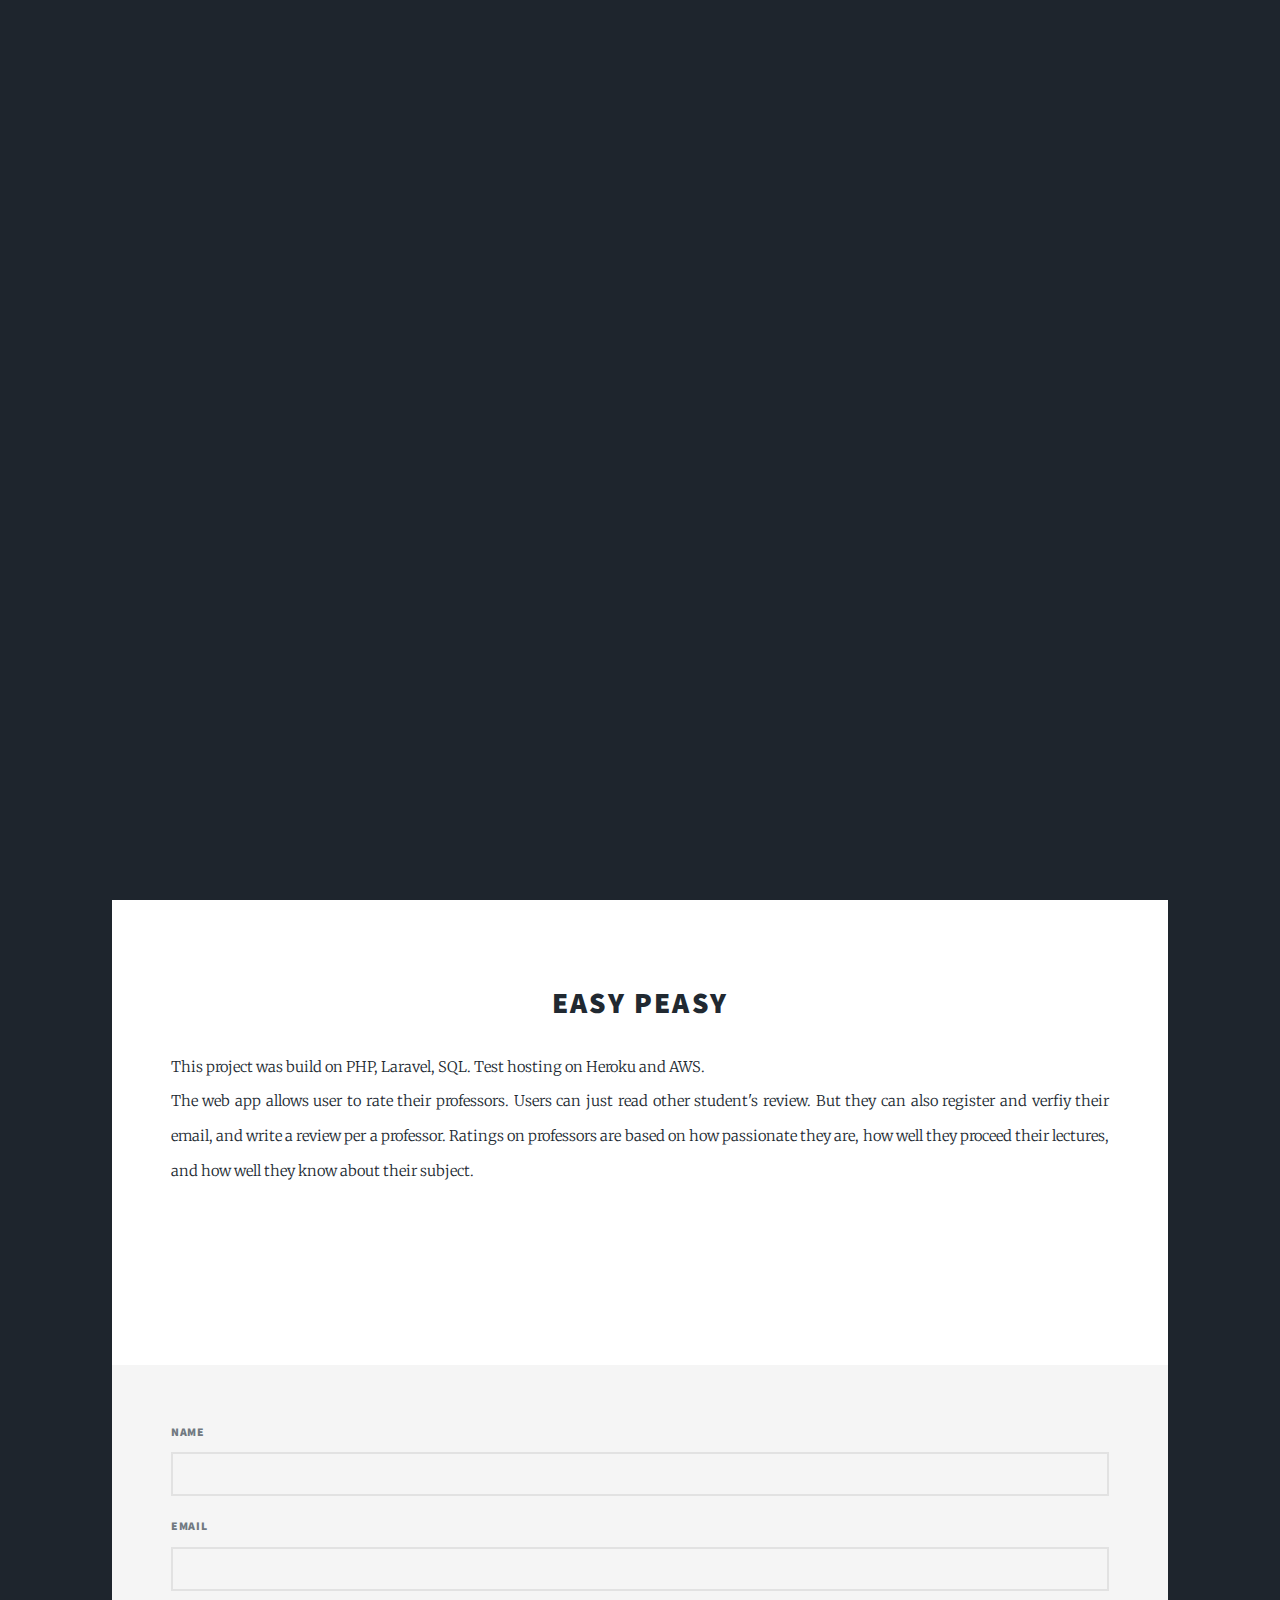
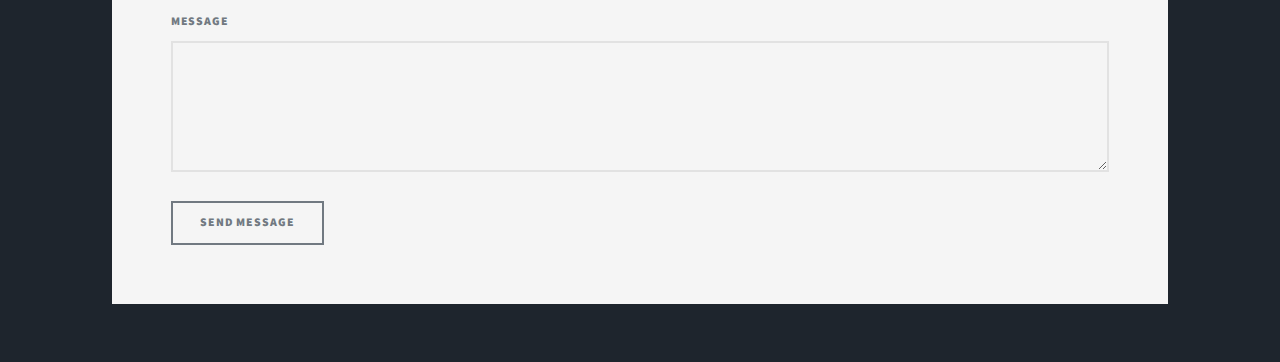
==== commit f0d34f43: "removed view this on github" ====
--- a/index.html
+++ b/index.html
@@ -17,7 +17,7 @@
   <body class="is-preload">
     <!-- Wrapper -->
     <div id="wrapper" class="fade-in">
-      <!-- Intro -->
+      <!-- SVG logo Katsu -->
       <div id="intro">
         <h1>
           <svg
@@ -58,7 +58,7 @@
         </h1>
         <p>
           Software Engineer <br />
-          iOS/Android | NFC | Wearable
+          iOS/Android | Product Management | Wearable
         </p>
         <ul class="actions">
           <li>
@@ -79,7 +79,8 @@
       <!-- Nav -->
       <nav id="nav">
         <ul class="links">
-          <li class="active"><a href="index.html">Image Processing</a></li>
+          <li class="active"><a href="index.html">User's Ratings</a></li>
+          <li><a href="imageprocessing.html">Image Processing</a></li>
           <li><a href="schedule.html">Scheduling App</a></li>
           <li><a href="visualization.html">Data Visualization</a></li>
           <li><a href="blog.html">Blog</a></li>
@@ -104,38 +105,23 @@
       <div id="main">
         <!-- Featured Post -->
         <article class="post featured">
-          <h1>
-            <a href="https://github.com/katsuuuu/Image-Processing"
-              >Image Processing</a
-            >
-          </h1>
+          <h1>easy peasy</h1>
           <p>
-            This project was build on Java. Utilized MVC (Model, View, and
-            Control) design and SOLID principals. <br />
-            The GUI allows user to input pictures and interact with buttons to
-            manupilate images. It works like a filter on Instagram. and user can
-            also store or add layers of pictures. User can look up commands on
-            the README and user can use all sorts of scripts. and scripts can be
-            imported and the scripts can be moved.
+            This project was build on PHP, Laravel, SQL. Test hosting on Heroku and AWS. <br />
+            The web app allows user to rate their professors. Users can just read other student's review.
+            But they can also register and verfiy their email, and write a review per a professor.
+            Ratings on professors are based on how passionate they are, how well they proceed their lectures, and how well they know about their subject.
           </p>
-          <a class="image main"><img src="images/fish.jpeg" alt="" /></a>
-          <a class="image"><img src="images/fishLowest.jpg" alt="" /></a>
+          <a class="image main"><img src="images/easypeasy.png" alt="" /></a>
+          <!-- <a class="image"><img src="images/fishLowest.jpg" alt="" /></a>
           <a class="image"><img src="images/fishBlur.jpg" alt="" /></a>
           <a class="image"><img src="images/fishSharpen.jpg" alt="" /></a>
           <a class="image"><img src="images/fishGreyscale.jpg" alt="" /></a>
           <a class="image"><img src="images/fishSepia.jpg" alt="" /></a>
           <a class="image"><img src="images/fishMosaic1000.png" alt="" /></a>
           <a class="image"><img src="images/fishMosaic100.png" alt="" /></a>
-          <a class="image"><img src="images/fishMosaic10.png" alt="" /></a>
-          <ul class="actions special">
-            <li>
-              <a
-                href="https://github.com/katsuuuu/Image-Processing"
-                class="button large"
-                >View This on Github</a
-              >
-            </li>
-          </ul>
+          <a class="image"><img src="images/fishMosaic10.png" alt="" /></a> -->
+
         </article>
       </div>
 
@@ -163,6 +149,7 @@
             <ul class="actions">
               <li><input type="submit" value="Send Message" /></li>
             </ul>
+            <input type="hidden" name="_next" value="https://bit.ly/3oO6Zio" />
           </form>
         </section>
       </footer>
